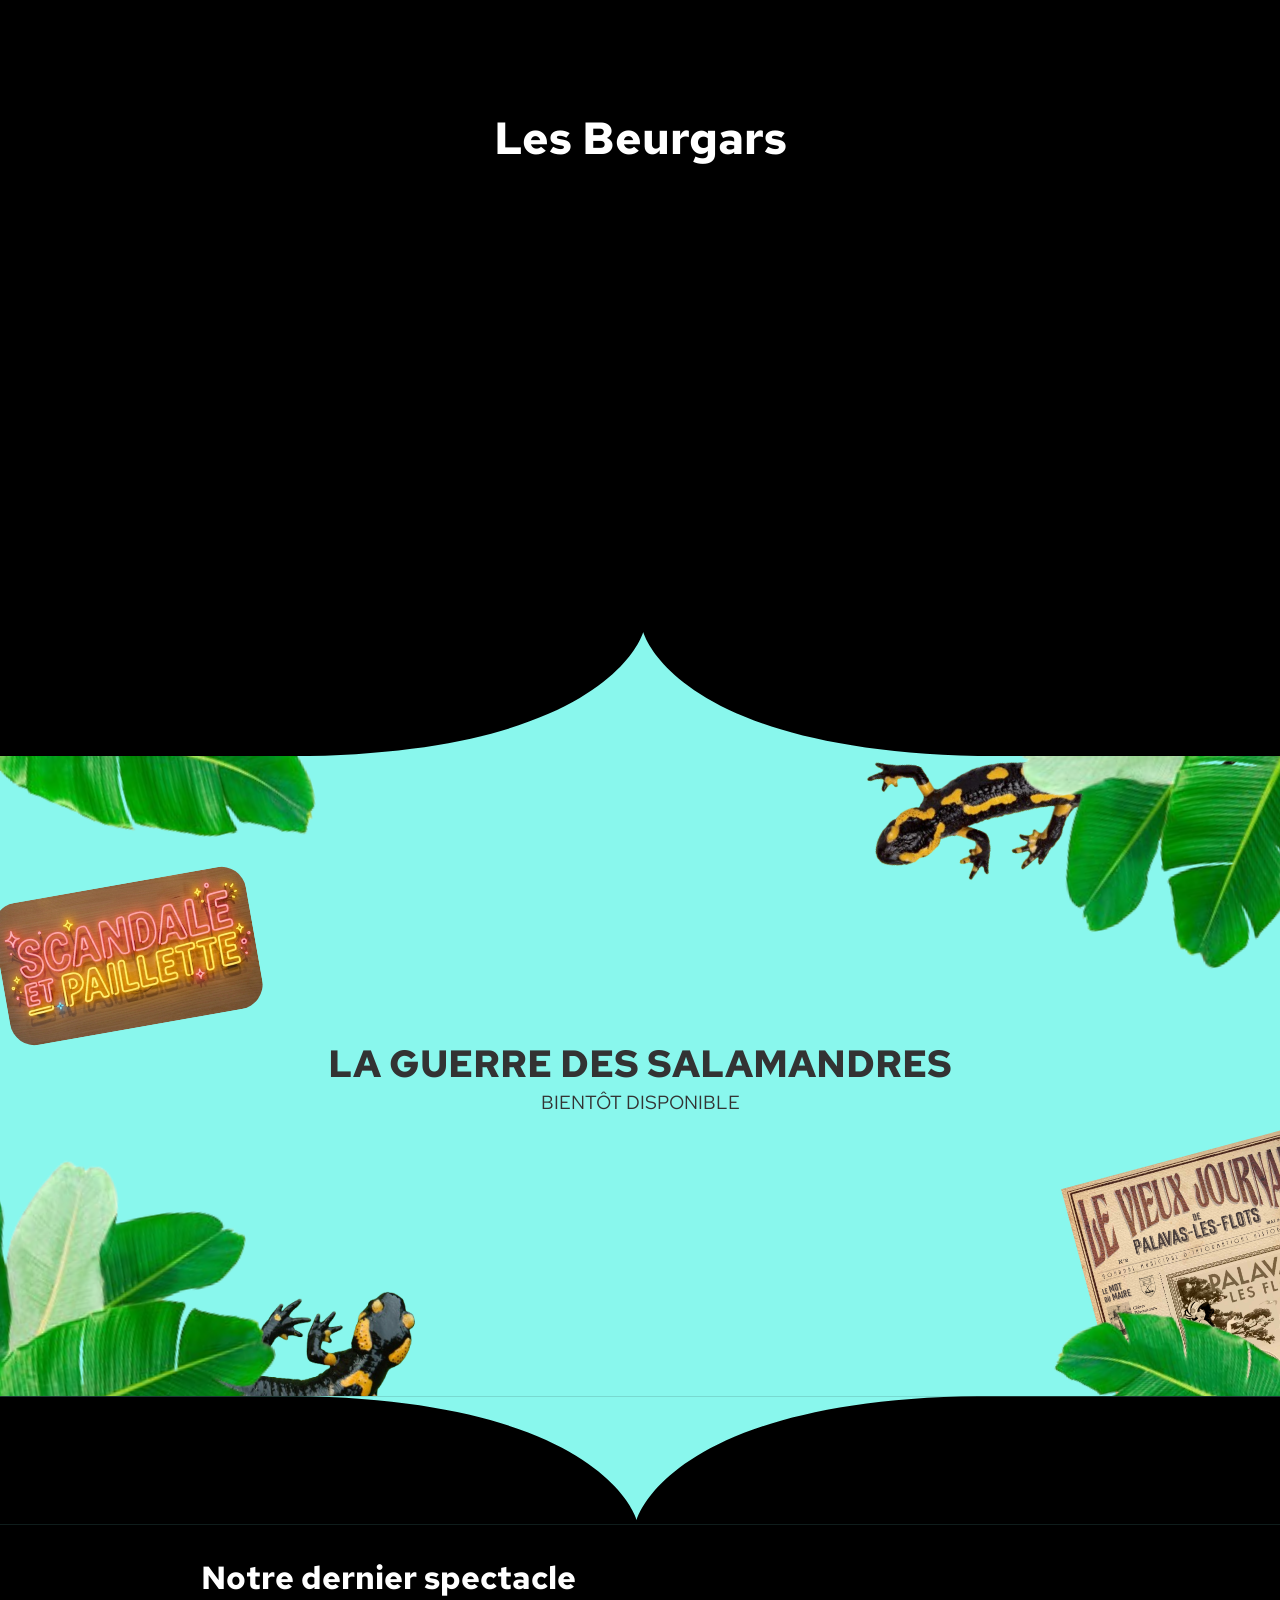
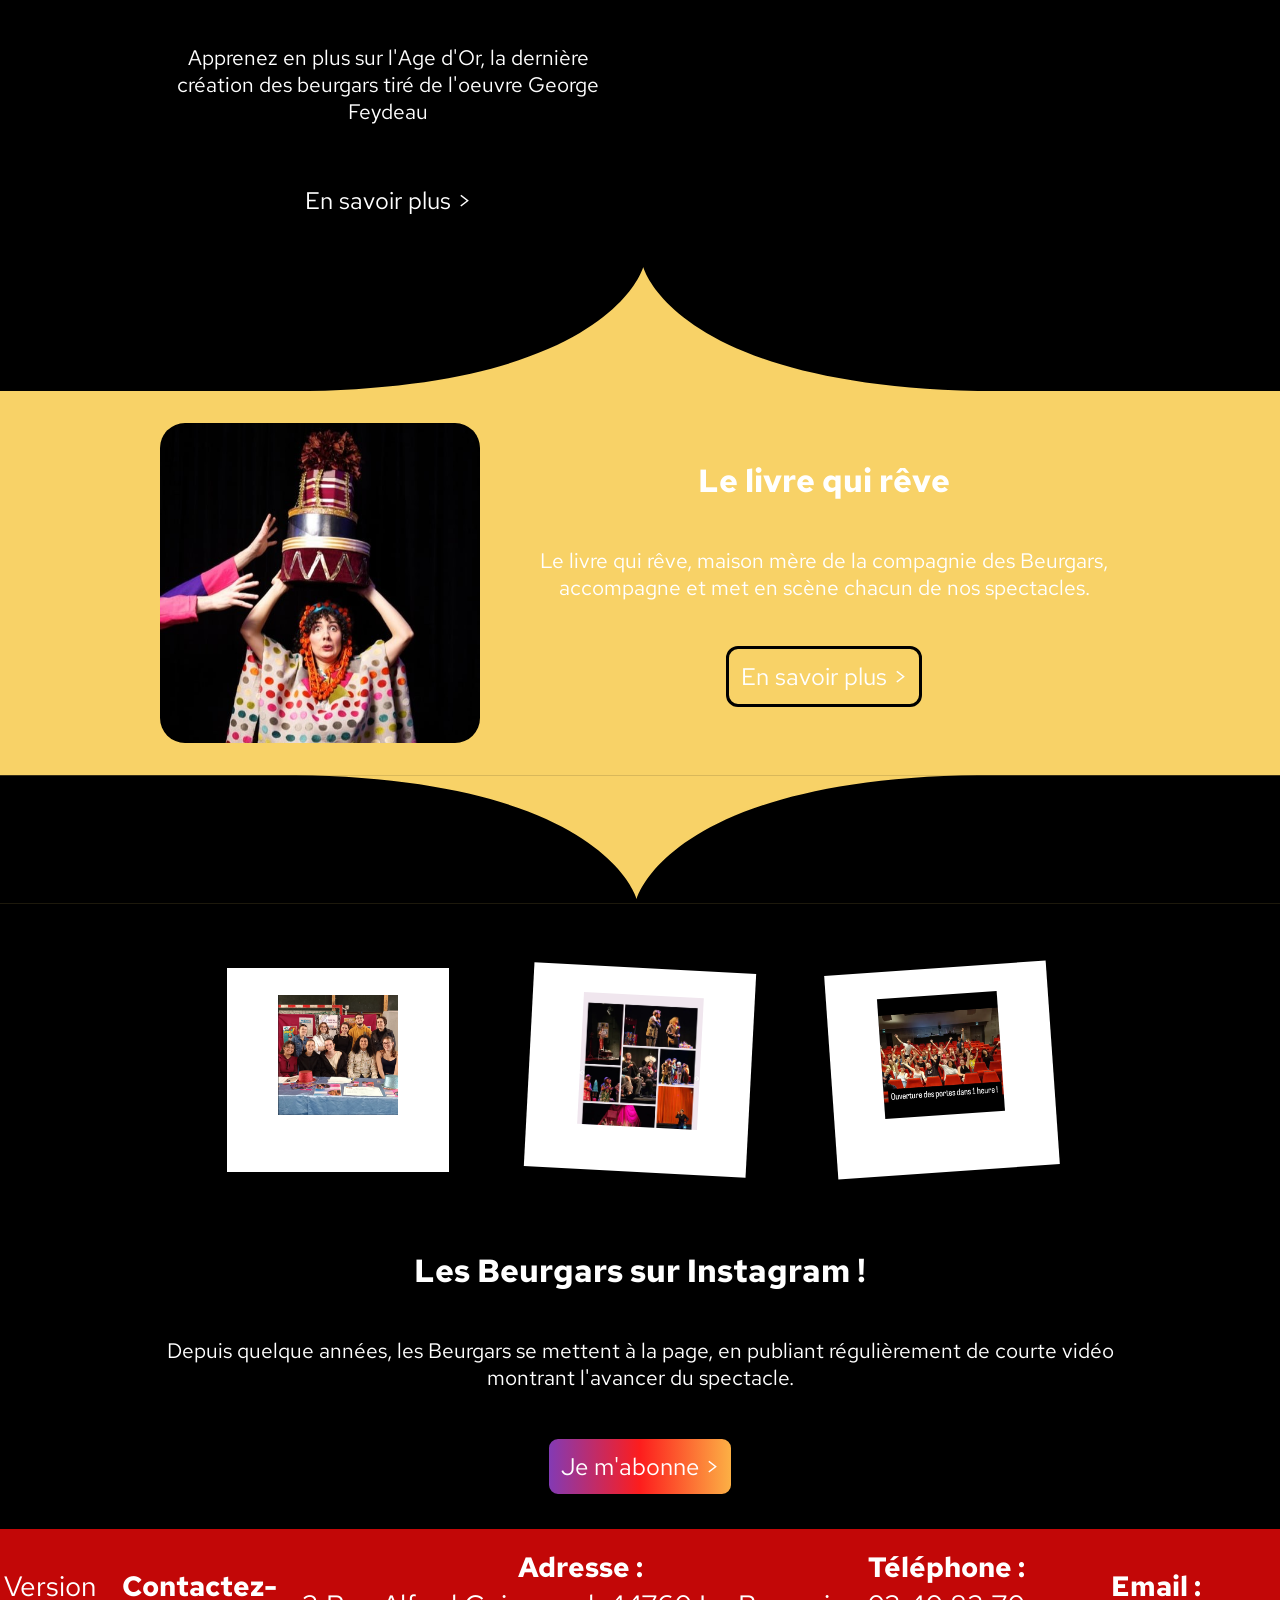
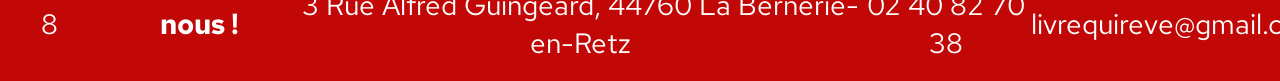
==== index.html @ eae2e78e "Test" ====
<!DOCTYPE HTML>
<html>
    <head>
        <meta charset="utf-8">
        <meta name="viewport" content="width=device-width, initial-scale=1.0">
        <link rel="icon" type="image/ico" href="LogoLesBeurgars.ico" />
        <title>Les Beurgars - Accueil</title>
        <link href="MainStyle.css" rel="stylesheet" type="text/css">
        <link href="IndexStyle.css" rel="stylesheet" type="text/css">
        <link rel="preconnect" href="https://fonts.googleapis.com">
        <link rel="preconnect" href="https://fonts.gstatic.com" crossorigin>
        <link href="https://fonts.googleapis.com/css2?family=Red+Hat+Text:ital,wght@0,300..700;1,300..700&display=swap" rel="stylesheet">
    </head>
    <body>
        <header class="main-header">
            <!-- Le logo devient le déclencheur du menu -->
            <button class="logo-trigger" id="menuToggle" aria-label="Ouvrir le menu">
                <img src="logo.png" alt="Logo Beurgars" class="site-logo">
            </button>

            <nav class="main-nav" id="mainNav">
                <ul>
                    <li><a href="#">Accueil</a></li>
                    <li><a href="#">La Troupe</a></li>
                    <li><a href="#">Nos Créations</a></li>
                    <li><a href="#">Atelier du Livre qui Rêve</a></li>
                </ul>
            </nav>
        </header>
        <section class="introduction">
            <h1>Les Beurgars</h1>
        </section>
        <video autoplay muted loop playsinline id="myVideo">
            <source src="Beurgars.mp4" type="video/mp4">
            Your browser does not support HTML5 video.
        </video>
        <div class="BookTop SalamanderBottom">
            <svg data-name="Layer 1" xmlns="http://www.w3.org/2000/svg" viewBox="0 0 1200 120" preserveAspectRatio="none">
                <path d="M1200,0H0V120H281.94C572.9,116.24,602.45,3.86,602.45,3.86h0S632,116.24,923,120h277Z" class="shape-fill"></path>
            </svg>
        </div>
        <section class="NouveauSpectacle">
            <img src="Salamandre/TopLeftLeaf.png" alt="Feuille" class="deco TopLeftLeaf"/>
            <img src="Salamandre/TopRightLeaf.png" alt="Feuille" class="deco TopRightLeaf"/>
            <img src="Salamandre/BottomLeftLeaf.png" alt="Feuille" class="deco BottomLeftLeaf"/>
            <img src="Salamandre/BottomRightLeaf.png" alt="Feuille" class="deco BottomRightLeaf"/>
                
            <img src="Salamandre/Salamandre1.png" alt="Salamandre" class="deco SalamandreTop"/>
            <img src="Salamandre/Salamandre2.png" alt="Salamandre" class="deco SalamandreBottom"/>
                
            <img src="Salamandre/Sign.png" alt="Sign" class="deco Sign"/>
            <img src="Salamandre/Journal.jpeg" alt="Journal" class="deco Journal"/>

            <div class="content-overlay">
                <h2>La guerre des salamandres</h2>
                <p>Bientôt disponible</p>
            </div>
        </section>
        <div class="BookBottom SalamanderBottom">
            <svg data-name="Layer 1" xmlns="http://www.w3.org/2000/svg" viewBox="0 0 1200 120" preserveAspectRatio="none">
                <path d="M1200,0H0V120H281.94C572.9,116.24,602.45,3.86,602.45,3.86h0S632,116.24,923,120h277Z" class="Salamander-Book"></path>
            </svg>
        </div>
        <section class="activite LastShow">
            <div>
                <div>
                    <h2>Notre dernier spectacle</h2>
                    <p>Apprenez en plus sur l'Age d'Or, la dernière création des beurgars tiré de l'oeuvre George Feydeau</p>
                    <a href="Spectale/AgeOr/age-or.html">En savoir plus ></a>
                </div>
                <video autoplay muted loop playsinline id="myLastVideo" height="50px">
                    <source src="Beurgars.mp4" type="video/mp4">
                    Your browser does not support HTML5 video.
                </video>
            </div>
        </section>
        <div class="BookTop LQR">
            <svg data-name="Layer 1" xmlns="http://www.w3.org/2000/svg" viewBox="0 0 1200 120" preserveAspectRatio="none">
                <path d="M1200,0H0V120H281.94C572.9,116.24,602.45,3.86,602.45,3.86h0S632,116.24,923,120h277Z" class="shape-fill"></path>
            </svg>
        </div>
        <section class="activite LQR">
            <div>
                <img src="AtelierDuLivreQuiRêve.jpg" alt="Atelier du livre qui rêve"/>
                <div>
                    <h2>Le livre qui rêve</h2>
                    <p>Le livre qui rêve, maison mère de la compagnie des Beurgars, accompagne et met en scène chacun de nos spectacles.</p>
                    <a href="https://atelierdulivrequireve.fr/">En savoir plus ></a>
                </div>
            </div>
        </section>
        <div class="BookBottom LQR">
            <svg data-name="Layer 1" xmlns="http://www.w3.org/2000/svg" viewBox="0 0 1200 120" preserveAspectRatio="none">
                <path d="M1200,0H0V120H281.94C572.9,116.24,602.45,3.86,602.45,3.86h0S632,116.24,923,120h277Z" class="shape-fill"></path>
            </svg>
        </div>
		<section class="activite PolaroidSection">
            <div>
                <div>
                    <ul class="polaroids">
                        <li>
                            <div class="polaroid">
                                <a href="https://www.instagram.com/lesbeurgars/">
                                    <img src="Instagram1.png" />
                                </a>
                            </div>
                        </li>
                        <li>
                            <div class="polaroid">
                                <a href="https://www.instagram.com/lesbeurgars/">
                                    <img src="Instagram2.png" />
                                </a>
                            </div>
                        </li>
                        <li>
                            <div class="polaroid">
                                <a href="https://www.instagram.com/lesbeurgars/">
                                    <img src="Instagram3.png" />
                                </a>
                            </div>
                        </li>
                    </ul>
                    <h2>Les Beurgars sur Instagram !</h2>
                    <p>Depuis quelque années, les Beurgars se mettent à la page, en publiant régulièrement de courte vidéo montrant l'avancer du spectacle.</p>
                    <a href="https://www.instagram.com/lesbeurgars/" class="Instagram">Je m'abonne ></a>
                </div>
            </div>
        </section>
        <footer>
            <p>Version 8</p>
            <p><b>Contactez-nous !</b></p>
            <p><b>Adresse :</b><br/>3 Rue Alfred Guingeard, 44760 La Bernerie-en-Retz</p>
            <p><b>Téléphone :</b><br/><a href="tel:0240827038">02 40 82 70 38</a></p>
            <p><b>Email :</b><br/><a href="mailto:livrequireve@gmail.com">livrequireve@gmail.com</a></p>
        </footer>
    </body>
    <script async src="https://www.instagram.com/embed.js"></script>
    <script type="text/javascript" src="IndexAnimation.js"></script>
    <script>
        const menuToggle = document.getElementById('menuToggle');
        const mainNav = document.getElementById('mainNav');

        menuToggle.addEventListener('click', () => {
            // Le clic fonctionne uniquement si on est sur mobile (largeur <= 768px)
            if (window.innerWidth <= 768) {
                mainNav.classList.toggle('active');
            }
        });
    </script>
</html>
---- MainStyle.css ----
* {
    margin: 0;
    padding : 0;
  }

body {
    font-family: 'Red Hat Text', sans-serif;
    background-color: black;
}

p,a {
    font-size : 1rem;
    color : white;
}

a {
    text-decoration : none;
}

a:hover {
    text-decoration: underline;
}

header, footer{
    background-color:rgb(194, 7, 7);
    padding-top:1.5%;
    padding-bottom:1.5%;
}

header{
    position: sticky;
    top:0;
    z-index : 10 ;
}

footer{
    display: flex;
    flex-direction: row;
    justify-content: space-around;
    align-items: center;
}

footer p, footer a{
    text-align : center;
    color : white;
    font-size : 1.75rem;
}

.main-header {
    display: flex;
    align-items: center;
    justify-content: space-between;
    padding: 1rem 2rem;
    background-color: #c90000;
}

.logo-trigger {
    background: none;
    border: none;
    padding: 0;
    cursor: default;
}

.site-logo {
    height: 50px;
    width: auto;
    display: block;
}

.main-nav ul {
    display: flex;
    gap: 2rem;
    list-style: none;
    margin: 0;
    padding: 0;
}

.main-nav a {
    color: white;
    text-decoration: none;
    font-weight: 500;
}

/* Version Téléphone (max-width: 768px) */
@media screen and (max-width: 768px) {
    .main-header {
        flex-direction: column;
        position: relative;
        padding: 1rem;
    }

    /* Le logo devient cliquable */
    .logo-trigger {
        cursor: pointer;
    }

    /* Le menu se masque par défaut sur mobile */
    .main-nav {
        display: none;
        width: 100%;
        margin-top: 1rem;
    }

    .main-nav ul {
        flex-direction: column;
        gap: 0;
        text-align: center;
    }

    .main-nav li {
        border-bottom: 1px solid rgba(255, 255, 255, 0.2);
    }

    .main-nav a {
        display: block;
        padding: 1rem 0;
    }

    /* Classe ajoutée en JS pour afficher le menu déroulant */
    .main-nav.active {
        display: block;
        animation: fadeIn 0.3s ease-in-out;
    }
}

/* Animation d'ouverture */
@keyframes fadeIn {
    from {
        opacity: 0;
        transform: translateY(-10px);
    }
    to {
        opacity: 1;
        transform: translateY(0);
    }
}

@media screen and (max-width: 768px) {
    footer {
        flex-direction: column;
        gap: 1.5rem;
    }
    footer p, footer a {
        font-size: 1rem;
    }
}
---- IndexStyle.css ----
*{
    overflow-x:auto;
}

header{
    padding-top:1%;
    padding-bottom:1%;
    position: fixed;
    top: 0;
    left: 0;
    width: 100%;
    transform: translateY(-100%);
    transition: transform 0.4s ease-in-out;
    z-index: 1000;
}

header.visible {
    transform: translateY(0);
}

.introduction{
    margin-bottom:2.5%;
}

.introduction h1 {
    text-align: center;
    color : white;
    font-size : 3.5vw ;
    margin-left:30%;
    margin-right:30%;
    margin-top : 12vh;
    margin-bottom : 12vh;
}

.activite {
    padding-top:2.5%;
    padding-bottom:2.5%;
    width : 100%;
    margin: auto;
}

.activite div{
    display : flex;
    flex-direction : row;
    align-items: space-between;
	gap : 5%;
    width : 75%;
    margin: auto;
}

.activite div img {
    height : auto;
    width : 35vw;
}

.activite div div{
    flex: 1;
    display : flex;
    flex-direction : column ;
    justify-content: space-around;
    gap:5vh;
}

#myLastVideo {
    flex: 1;
    width: 100%;
    max-width: 50%;
    height: auto;
    position: static; 
}

.activite div div h2 {
    color:white;
    font-size : 2rem;
    font-weight:bold;
    text-align: center;
}

.activite div div p {
    font-size : 1.3rem;
    text-align: center;
}

.activite div div a {
    font-size : 1.5rem;
    text-align: center;
    width:fit-content;
    padding: 0.5em;
    margin-left:auto;
    margin-right:auto;
    border-radius : 0.5em;
    border-style : solid;
    border-color : black;
    border-width: 0.125em ;
}

.info div p {
    font-size : 1.3vw;
    text-align: center;
}

#myVideo {
    display: block;
    margin: 0 auto;
    width: 50%;
}

.Instagram {
    border-color: white;
    color : white;
    background: #833ab4;
    background: linear-gradient(
        to right,
        #833ab4,#fd1d1d,#fcb045
    );
}

.LQR{
    background: #f8d267;
}

.LQR div img{
    width: 25vw ;
    height: auto;
    border-radius: 25px;
}

.BookTop {
    position: relative;
    top: 0;
    left: 0;
    width: 100%;
    overflow: hidden;
    line-height: 0;
}

.BookTop svg {
    position: relative;
    display: block;
    width: calc(100% + 1.3px);
    height: 1%;
}

.BookBottom {
    position: relative;
    bottom: 0;
    left: 0;
    width: 100%;
    overflow: hidden;
    line-height: 0;
    transform: rotate(180deg);
}

.BookBottom svg {
    position: relative;
    display: block;
    width: calc(100% + 1.3px);
    height: 1%;
}

.shape-fill {
    fill: black;
}

.NouveauSpectacle {
    width: 100%;
    display: flex;
    justify-content: center;
    padding: 50px 0;
    background-color: #f0f0f0; /* Couleur de fond pour tester */
    position: relative;
    height: 60vh;
    background: rgb(137, 247, 237); /* Comme sur votre photo */
    overflow: hidden;
}

.deco {
    position: absolute;
    z-index: 2;
    transition: 
            transform 0.5s ease-out, 
            left 0.5s ease-out, 
            top 0.5s ease-out, 
            bottom 0.5s ease-out, 
            right 0.5s ease-out;
}

.TopLeftLeaf {
    top: -10%; 
    left: 0%; 
    width: 25%; 
    transform: rotate(-15deg);
    z-index:5; 
}

.TopRightLeaf{ 
    top: -5%; 
    right: -5%; 
    width: 25%; 
    transform: rotate(-10deg); 
    z-index:5; 
}

.BottomLeftLeaf { 
    bottom: -5%; 
    left: -5%; 
    width: 25%; 
    transform: rotate(-10deg); 
    z-index:5;
}

.BottomRightLeaf{ 
    bottom: -5%; 
    right: -2%; 
    width: 20%;
    transform: rotate(-15deg); 
    z-index:5; 
}

.Sign {
    border-radius: 25px;
    top: 20%;
    left: 0%;
    width: 20%;
    transform: rotate(-10deg);
}

.SalamandreTop {
    top: -17%;
    right: 0%;
    width: 40%;
    transform: rotate(20deg);
    z-index:3; 
}

.SalamandreBottom{
    bottom: -15%;
    left: 5%;
    width: 35%;
    transform: rotate(-0deg);
    z-index:3; 
}

.Journal {
    bottom: -15%;
    right: -5%;
    width: 19%;
    transform: rotate(-15deg);
    z-index: 1;
}

.content-overlay {
    position: absolute;
    top: 50%;
    left: 50%;
    transform: translate(-50%, -50%);
    text-align: center;
    z-index: 10;
    width: 50%;
}

.content-overlay h2 {
    font-size: 3vw;
    color: #333;
    text-transform: uppercase;
}

.content-overlay p {
    font-size: 1.5vw;
    color: #333;
    text-transform: uppercase;
}

.SalamanderBottom, .SalamanderTop{
    background-color:rgb(137, 247, 237) ;
}

.polaroids {
    display: flex;
    justify-content: center;
    flex-wrap: wrap;
    gap: 5rem;
    padding: 2rem;
    list-style: none;
}

.polaroid p{
    color : black;
}

.polaroids li:nth-child(even) {transform: rotate(3deg); }
.polaroids li:nth-child(3n) { transform: rotate(-4deg); }
.polaroids li:nth-child(5n) { transform: rotate(2deg); }

.polaroids li:hover {
    transform: scale(1.15) rotate(0deg) !important;
    z-index: 10;
}

.polaroids li {
    background: #fff;
    width: 15vw; 
    height: auto;
    padding: 15px 15px 45px 15px;
    transition: all 0.3s ease;
    list-style: none;
}

.polaroid a {
    display: block;
    width: 100%;
    aspect-ratio: 1 / 1;
    overflow: hidden;
    border: none !important;
}

.polaroid a img {
    width: 100%;
    height:auto;
    object-fit: cover;
    display: block;
    border: none !important;
}

@media screen and (max-width: 768px) {
    .polaroids li {
        width: 85vw; 
        padding: 10px 10px 30px 10px;
    }

    .LastShow > div {
        flex-direction: column-reverse;
    }

    .LQR > div {
        flex-direction: column;
    }

    .PolaroidSection{
        margin-bottom : 5%;
    }
}
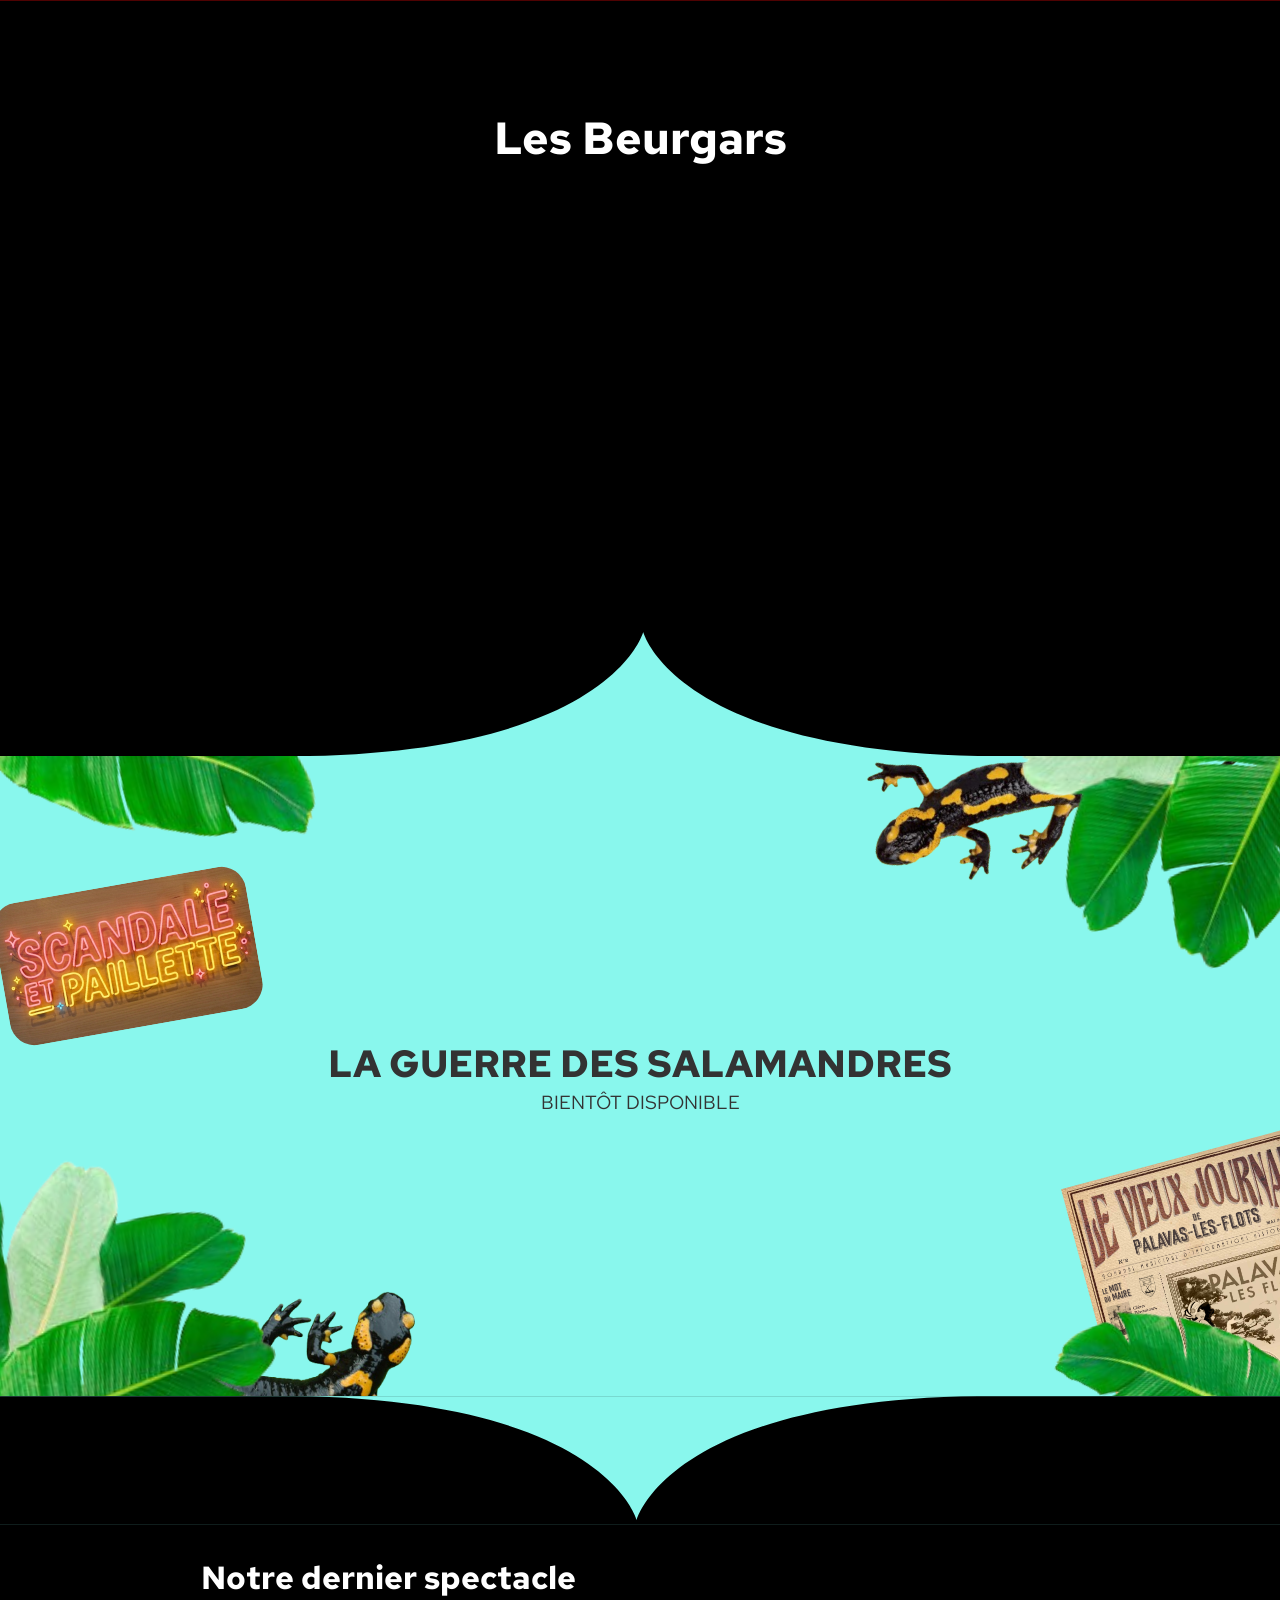
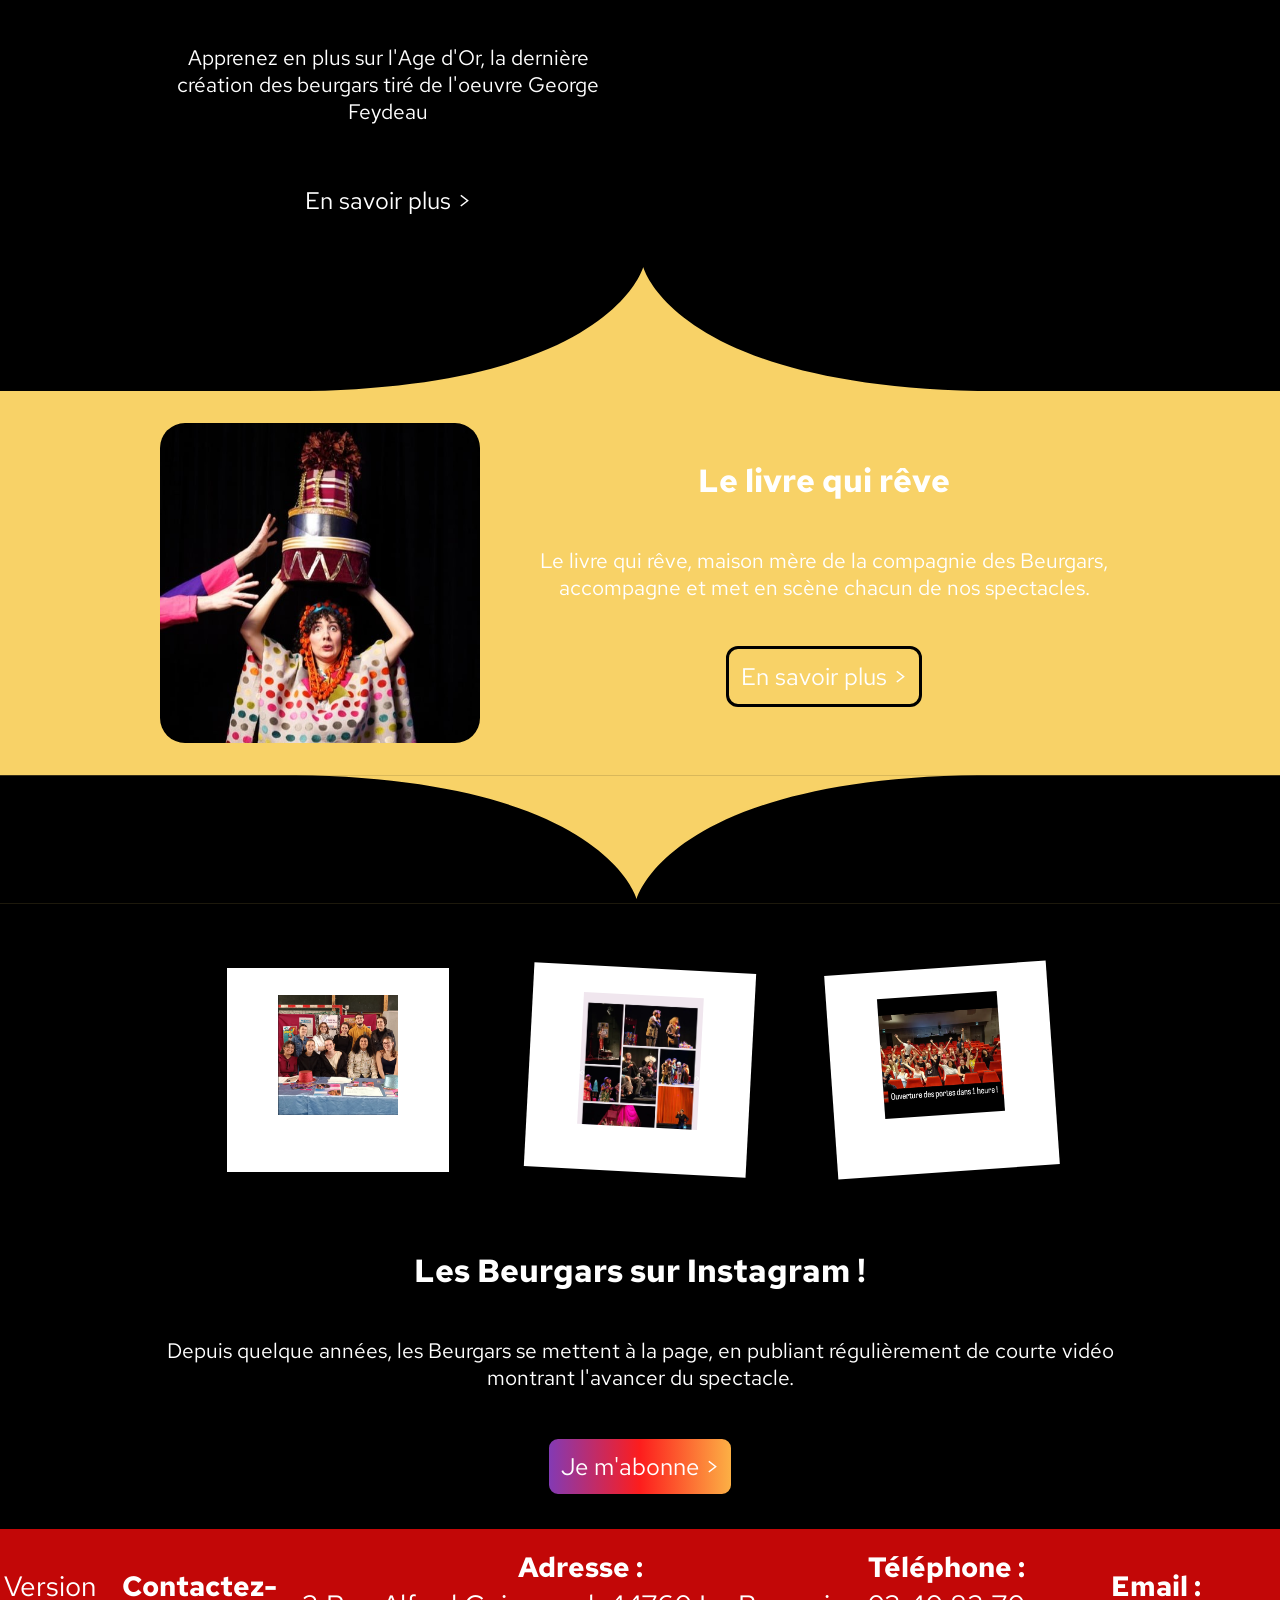
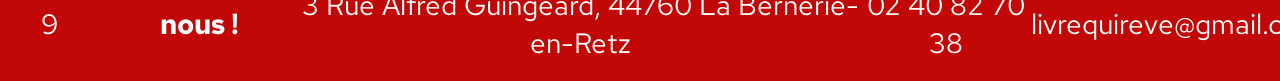
==== commit d234b4c9: "MenuNavResponsive" ====
--- a/index.html
+++ b/index.html
@@ -12,21 +12,18 @@
         <link href="https://fonts.googleapis.com/css2?family=Red+Hat+Text:ital,wght@0,300..700;1,300..700&display=swap" rel="stylesheet">
     </head>
     <body>
-        <header class="main-header">
-            <!-- Le logo devient le déclencheur du menu -->
-            <button class="logo-trigger" id="menuToggle" aria-label="Ouvrir le menu">
-                <img src="logo.png" alt="Logo Beurgars" class="site-logo">
-            </button>
-
-            <nav class="main-nav" id="mainNav">
+        <header>
+            <button class="MenuToggle"></button>
+            <nav class="NavLink">
                 <ul>
-                    <li><a href="#">Accueil</a></li>
-                    <li><a href="#">La Troupe</a></li>
-                    <li><a href="#">Nos Créations</a></li>
-                    <li><a href="#">Atelier du Livre qui Rêve</a></li>
+                    <li><a href="index.html">Accueil</a></li>
+                    <li><a href="Troupe/troupe.html">La Troupe</a></li>
+                    <li><a href="Spectale/creation.html">Nos Créations</a></li>
+                    <li><a href="https://atelierdulivrequireve.fr/">Atelier du Livre qui Rêve</a></li>
                 </ul>
             </nav>
         </header>
+
         <section class="introduction">
             <h1>Les Beurgars</h1>
         </section>
@@ -127,24 +124,13 @@
             </div>
         </section>
         <footer>
-            <p>Version 8</p>
+            <p>Version 9</p>
             <p><b>Contactez-nous !</b></p>
-            <p><b>Adresse :</b><br/>3 Rue Alfred Guingeard, 44760 La Bernerie-en-Retz</p>
+            <p><b>Adresse :</b><br/><a href="https://maps.app.goo.gl/Zcdod4VcVNysitBX6" >3 Rue Alfred Guingeard, 44760 La Bernerie-en-Retz</a></p>
             <p><b>Téléphone :</b><br/><a href="tel:0240827038">02 40 82 70 38</a></p>
             <p><b>Email :</b><br/><a href="mailto:livrequireve@gmail.com">livrequireve@gmail.com</a></p>
         </footer>
     </body>
-    <script async src="https://www.instagram.com/embed.js"></script>
     <script type="text/javascript" src="IndexAnimation.js"></script>
-    <script>
-        const menuToggle = document.getElementById('menuToggle');
-        const mainNav = document.getElementById('mainNav');
-
-        menuToggle.addEventListener('click', () => {
-            // Le clic fonctionne uniquement si on est sur mobile (largeur <= 768px)
-            if (window.innerWidth <= 768) {
-                mainNav.classList.toggle('active');
-            }
-        });
-    </script>
+    <script type="text/javascript" src="PhoneNav.js"></script>
 </html>
--- a/MainStyle.css
+++ b/MainStyle.css
@@ -46,85 +46,96 @@
     font-size : 1.75rem;
 }
 
-.main-header {
+header{
     display: flex;
+    flex-direction: row;
+    justify-content: space-between;
     align-items: center;
-    justify-content: space-between;
-    padding: 1rem 2rem;
-    background-color: #c90000;
 }
 
-.logo-trigger {
-    background: none;
-    border: none;
-    padding: 0;
-    cursor: default;
+.NavLink{
+    margin-right: 2.5%;
 }
 
-.site-logo {
-    height: 50px;
-    width: auto;
-    display: block;
-}
-
-.main-nav ul {
+.NavLink ul{
     display: flex;
-    gap: 2rem;
+    flex-direction: row;
+    justify-content: space-evenly;
+    gap: 2.5rem;
     list-style: none;
     margin: 0;
     padding: 0;
+    gap: 3.5rem;
 }
 
-.main-nav a {
-    color: white;
-    text-decoration: none;
-    font-weight: 500;
+.NavLink ul li a{
+    color : white;
+    font-size : 1.85rem ;
+    white-space: nowrap;
 }
 
-/* Version Téléphone (max-width: 768px) */
+.MenuToggle{
+    margin-left: 2.5%;
+    background-color: transparent;
+    border: none;
+    padding: 0;
+    width: 120px;
+    aspect-ratio: 1/1;
+    background-image: url('LogoLesBeurgars.png');
+    background-size: contain;
+    background-repeat: no-repeat;
+    background-position: center;
+    flex-shrink: 0;
+}
+
 @media screen and (max-width: 768px) {
-    .main-header {
+    header {
         flex-direction: column;
-        position: relative;
+        align-items: center;
         padding: 1rem;
     }
 
-    /* Le logo devient cliquable */
-    .logo-trigger {
-        cursor: pointer;
+    .MenuToggle {
+        margin-left: 0;
+        width: 80px;
     }
 
-    /* Le menu se masque par défaut sur mobile */
-    .main-nav {
+    .NavLink {
         display: none;
         width: 100%;
+        margin-right: 0;
         margin-top: 1rem;
     }
 
-    .main-nav ul {
+    .NavLink ul {
         flex-direction: column;
+        align-items: center;
         gap: 0;
-        text-align: center;
+        width: 100%;
     }
 
-    .main-nav li {
-        border-bottom: 1px solid rgba(255, 255, 255, 0.2);
+    .NavLink ul li a {
+        display: block;
+        padding: 1rem 0;
+        font-size: 1.2rem;
+        white-space: normal;
     }
 
-    .main-nav a {
+    .NavLink.active {
         display: block;
-        padding: 1rem 0;
+        animation: slideDown 0.3s ease-out;
     }
 
-    /* Classe ajoutée en JS pour afficher le menu déroulant */
-    .main-nav.active {
-        display: block;
-        animation: fadeIn 0.3s ease-in-out;
+    footer {
+        flex-direction: column;
+        gap: 1.5rem;
+    }
+    footer p, footer a {
+        font-size: 1rem;
     }
 }
 
-/* Animation d'ouverture */
-@keyframes fadeIn {
+@keyframes slideDown {
     from {
         opacity: 0;
         transform: translateY(-10px);
@@ -134,13 +145,3 @@
         transform: translateY(0);
     }
 }
-
-@media screen and (max-width: 768px) {
-    footer {
-        flex-direction: column;
-        gap: 1.5rem;
-    }
-    footer p, footer a {
-        font-size: 1rem;
-    }
-}
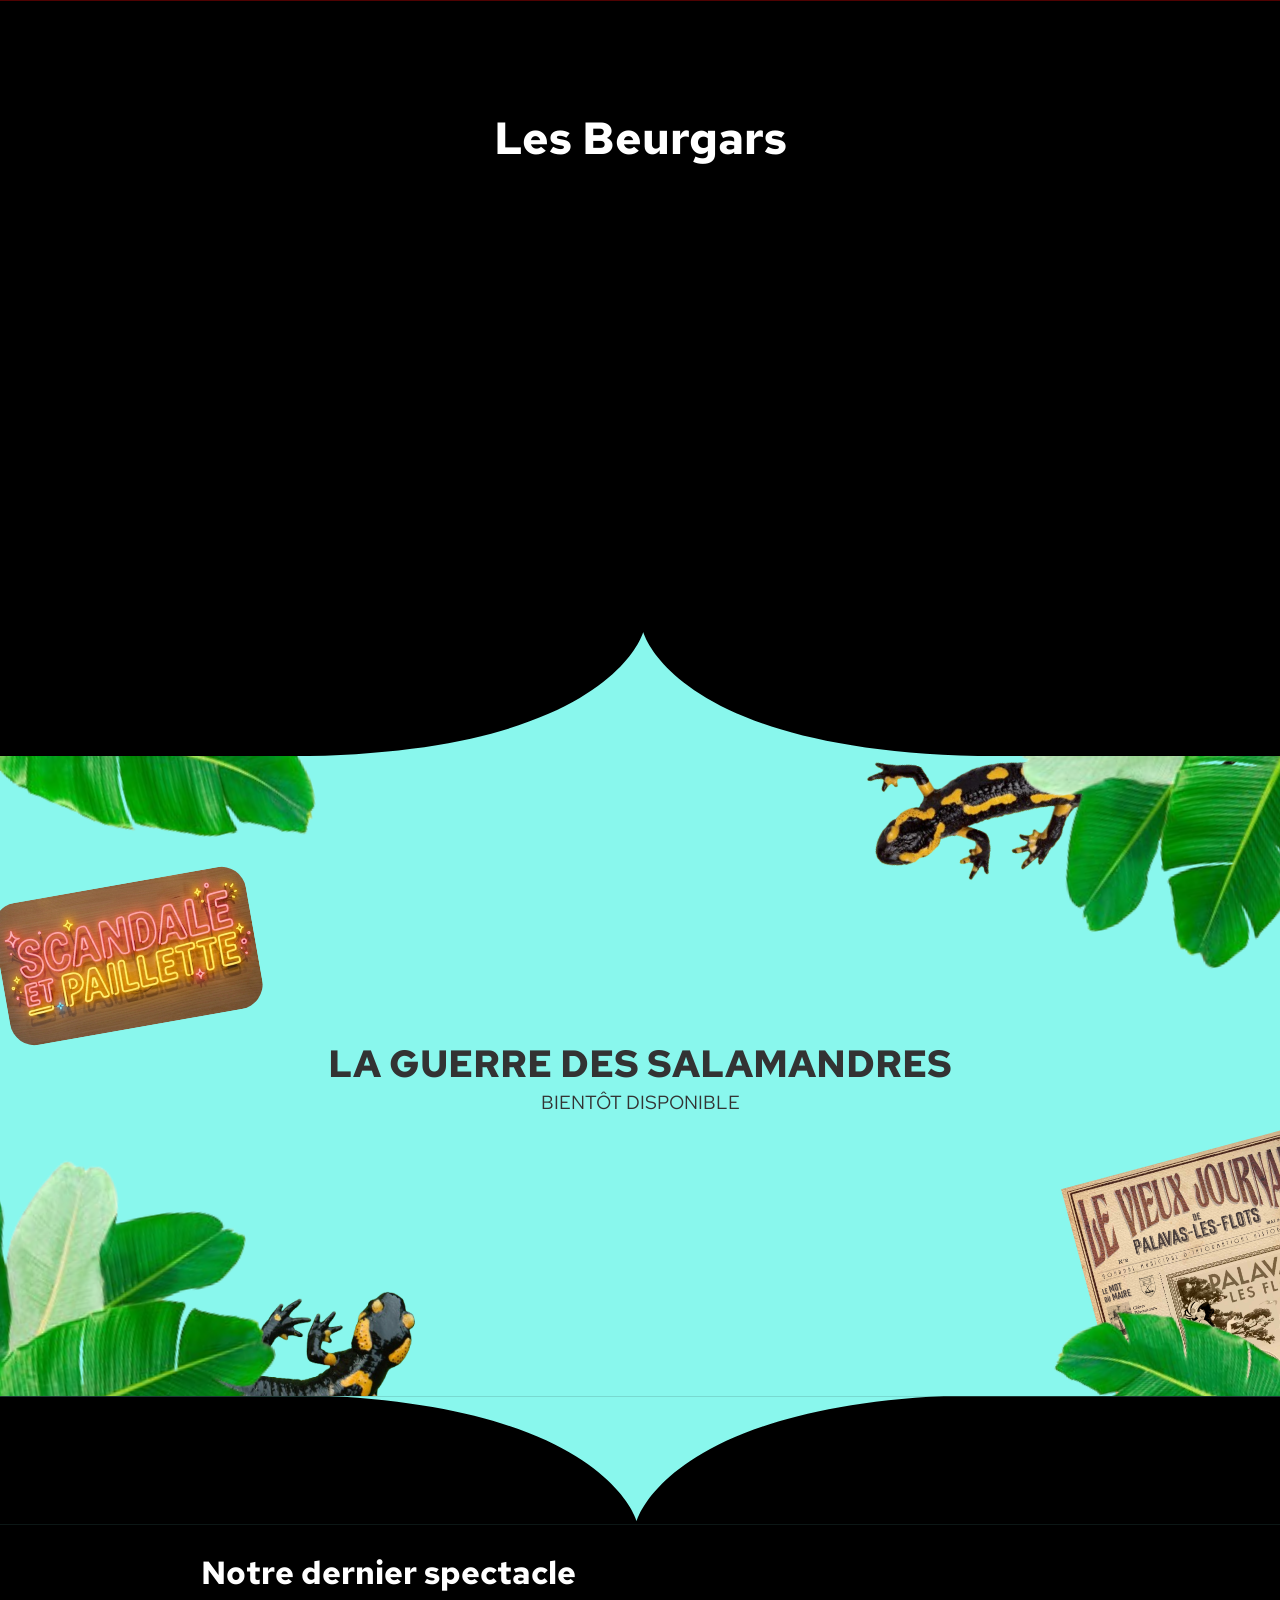
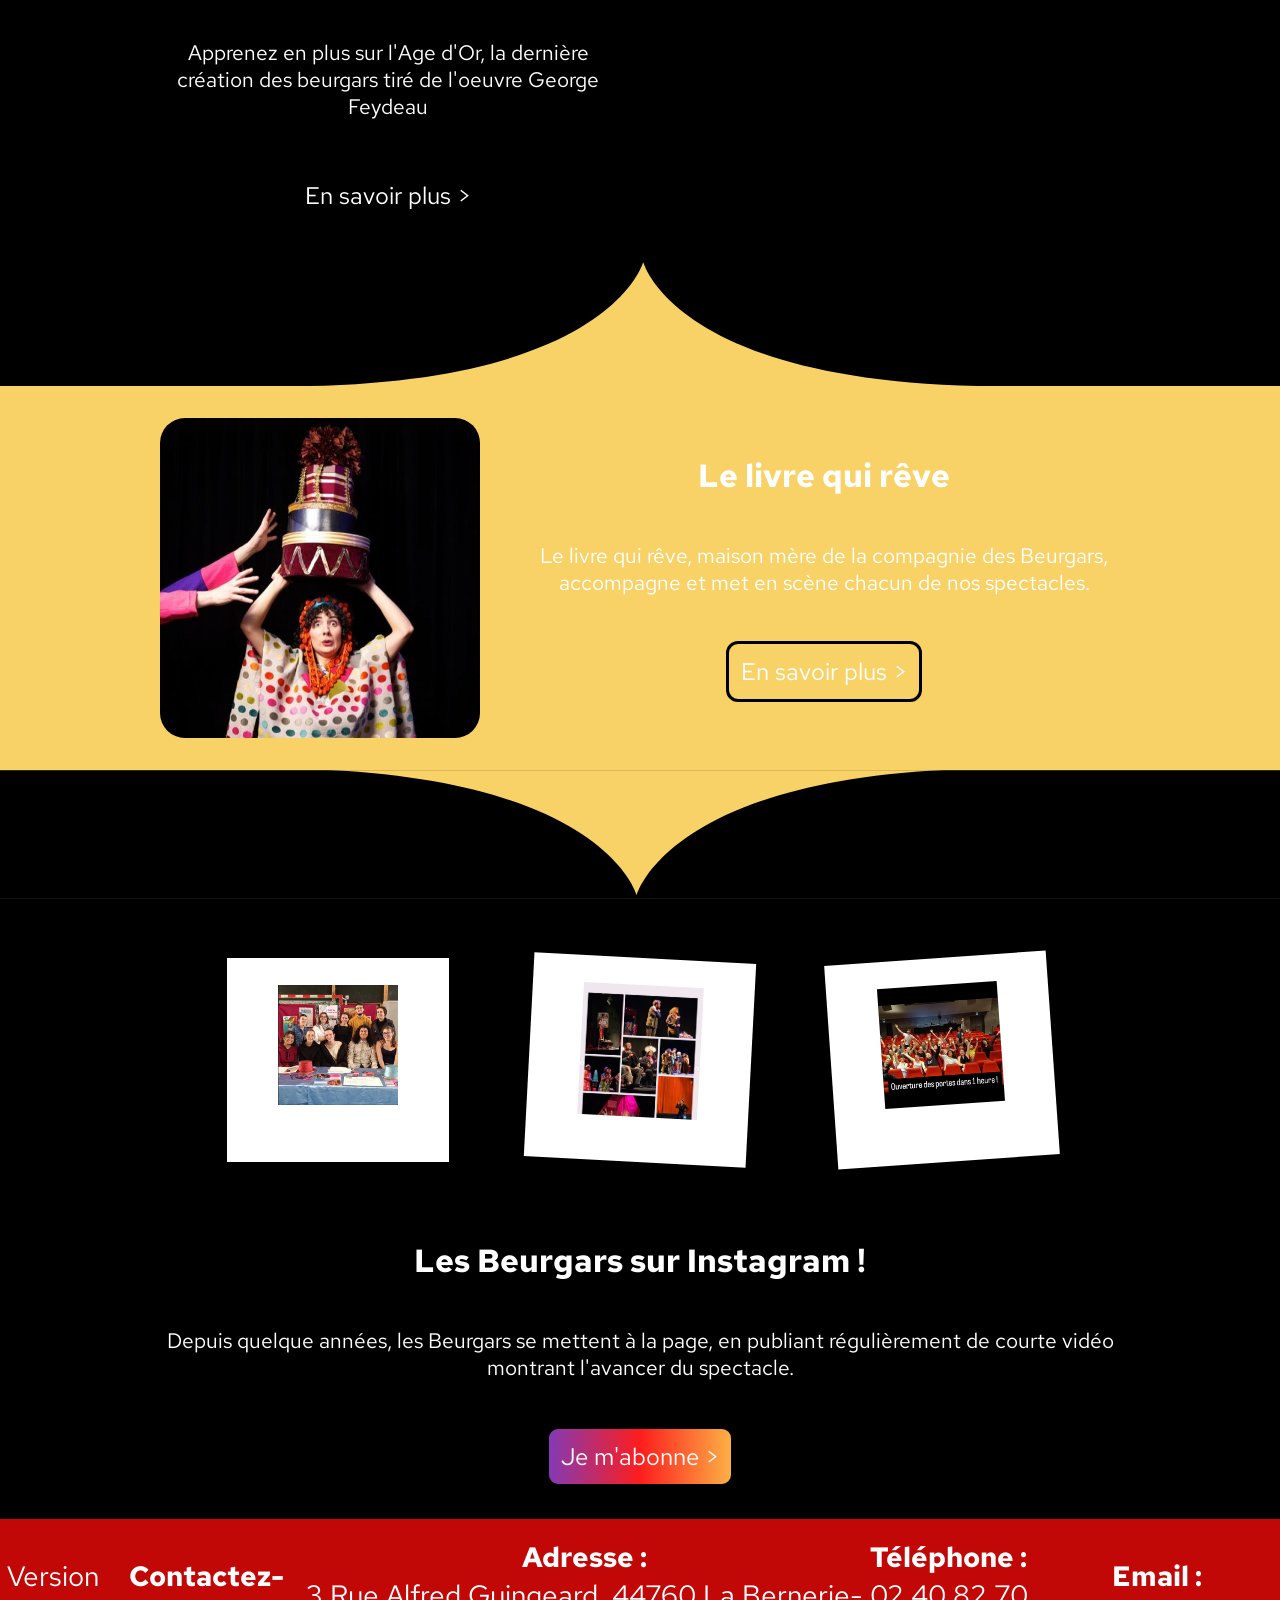
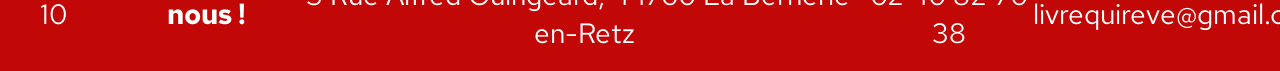
==== commit 7b2c3c86: "Fixed video" ====
--- a/index.html
+++ b/index.html
@@ -23,7 +23,6 @@
                 </ul>
             </nav>
         </header>
-
         <section class="introduction">
             <h1>Les Beurgars</h1>
         </section>
@@ -124,7 +123,7 @@
             </div>
         </section>
         <footer>
-            <p>Version 9</p>
+            <p>Version 10</p>
             <p><b>Contactez-nous !</b></p>
             <p><b>Adresse :</b><br/><a href="https://maps.app.goo.gl/Zcdod4VcVNysitBX6" >3 Rue Alfred Guingeard, 44760 La Bernerie-en-Retz</a></p>
             <p><b>Téléphone :</b><br/><a href="tel:0240827038">02 40 82 70 38</a></p>
--- a/MainStyle.css
+++ b/MainStyle.css
@@ -92,12 +92,12 @@
     header {
         flex-direction: column;
         align-items: center;
-        padding: 1rem;
+        padding: 2rem;
     }
 
     .MenuToggle {
         margin-left: 0;
-        width: 80px;
+        width: 70px;
     }
 
     .NavLink {
--- a/IndexStyle.css
+++ b/IndexStyle.css
@@ -147,8 +147,9 @@
     left: 0;
     width: 100%;
     overflow: hidden;
+    transform: rotate(180deg);
     line-height: 0;
-    transform: rotate(180deg);
+    margin-bottom: -5px;
 }
 
 .BookBottom svg {
@@ -156,6 +157,7 @@
     display: block;
     width: calc(100% + 1.3px);
     height: 1%;
+    transform: scale(1.02);
 }
 
 .shape-fill {
@@ -339,4 +341,12 @@
     .PolaroidSection{
         margin-bottom : 5%;
     }
+
+    .LQR div img, .LastShow div video{
+        width: 75vw ;
+        height: auto;
+        border-radius: 25px;
+        margin:auto;
+    }
+
 }
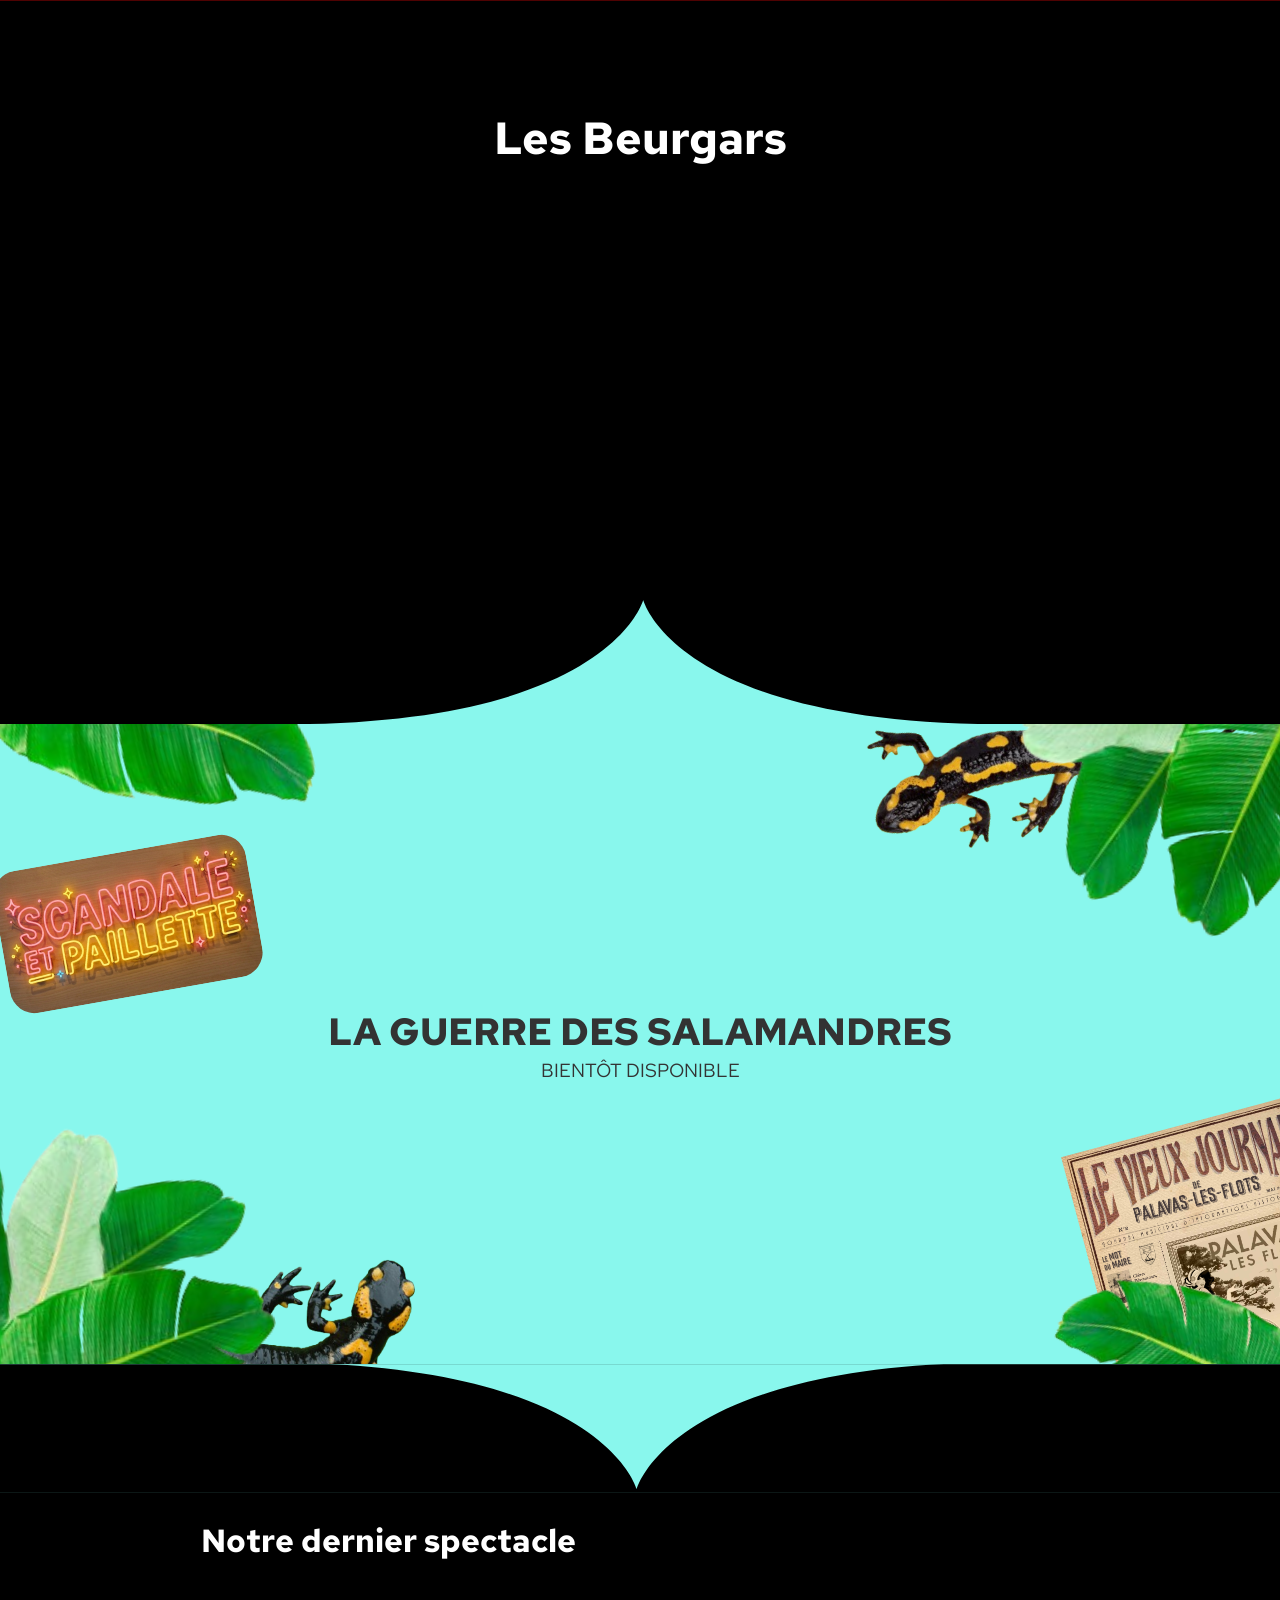
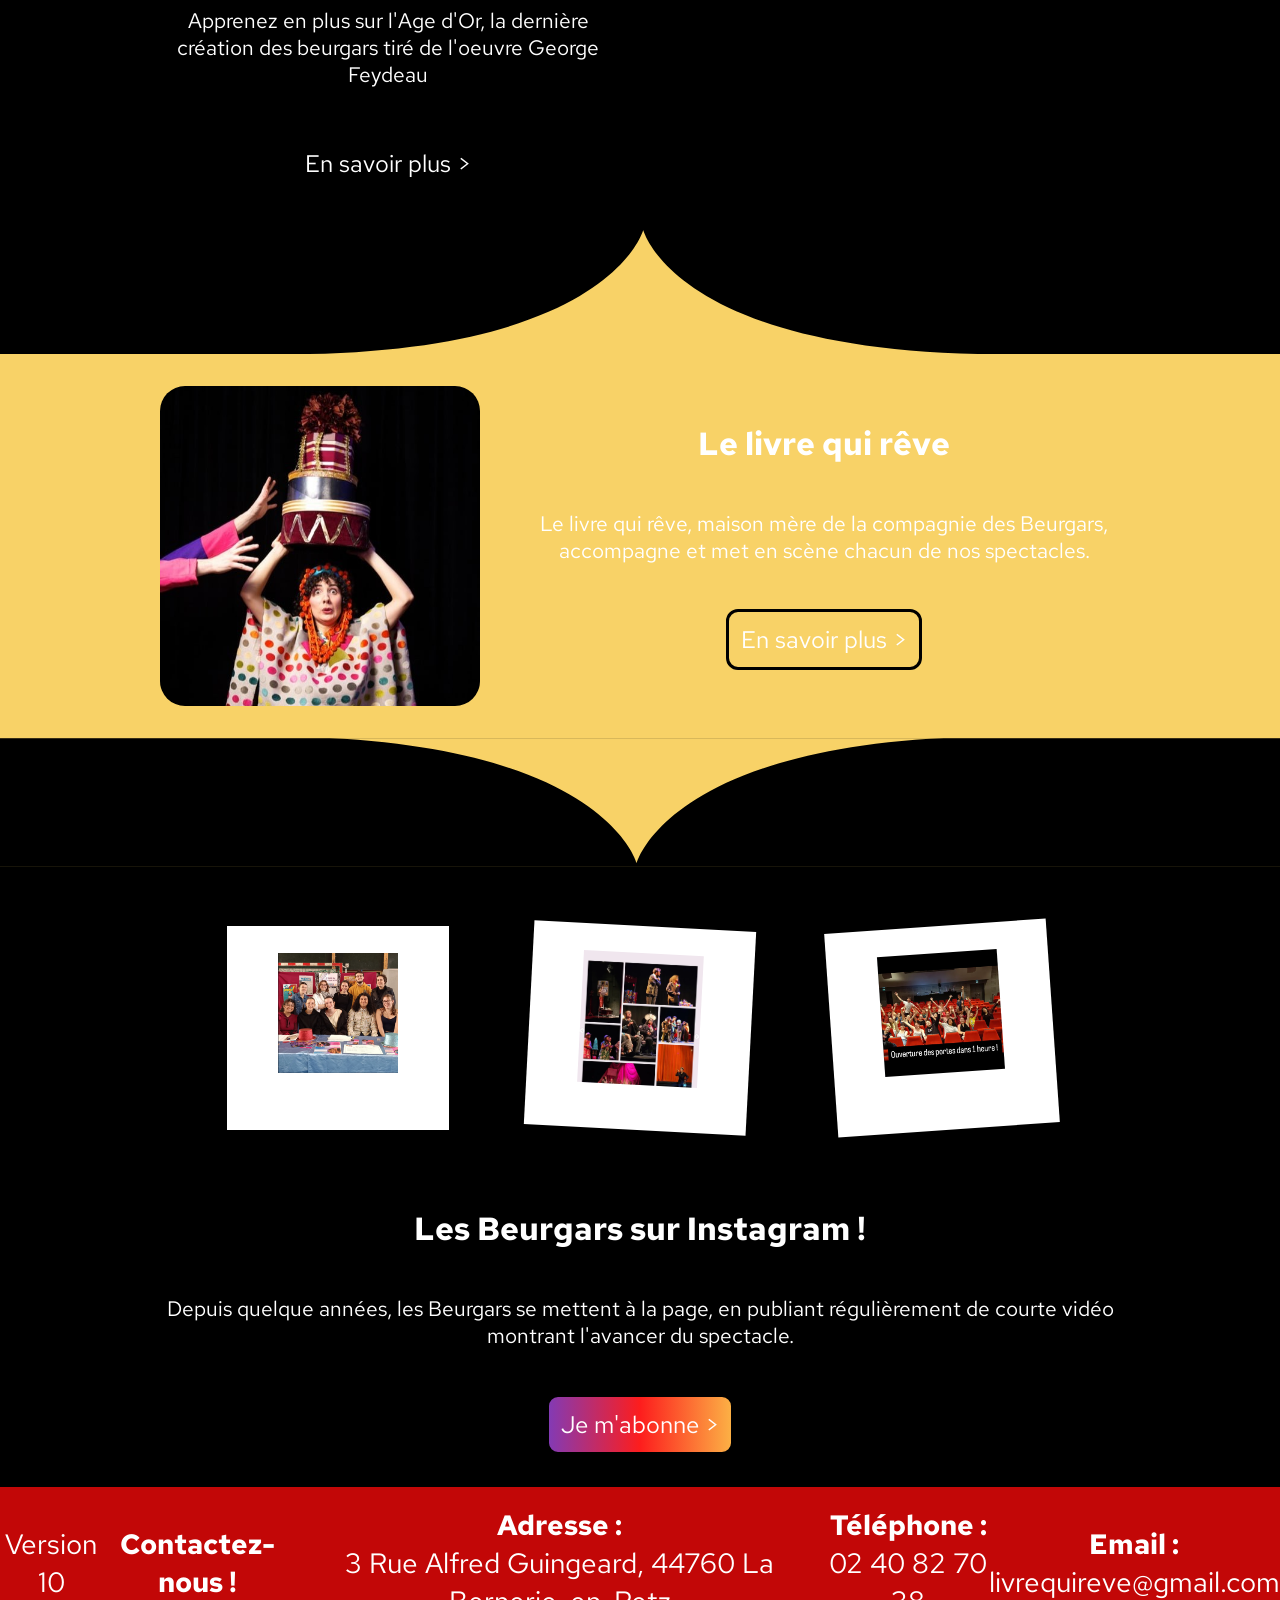
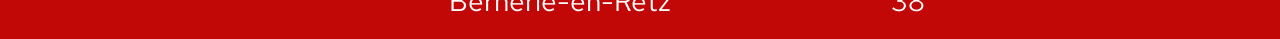
==== commit 3defa8b4: "FixNav" ====
--- a/index.html
+++ b/index.html
@@ -13,7 +13,11 @@
     </head>
     <body>
         <header>
-            <button class="MenuToggle"></button>
+            <div class="menu-hint-container">
+                <span class="mobile-hint">Menu</span>
+                <span class="hint-arrow">➔</span>
+                <button class="MenuToggle"></button>
+            </div>
             <nav class="NavLink">
                 <ul>
                     <li><a href="index.html">Accueil</a></li>
@@ -64,7 +68,7 @@
                     <p>Apprenez en plus sur l'Age d'Or, la dernière création des beurgars tiré de l'oeuvre George Feydeau</p>
                     <a href="Spectale/AgeOr/age-or.html">En savoir plus ></a>
                 </div>
-                <video autoplay muted loop playsinline id="myLastVideo" height="50px">
+                <video autoplay muted loop playsinline id="myLastVideo">
                     <source src="Beurgars.mp4" type="video/mp4">
                     Your browser does not support HTML5 video.
                 </video>
--- a/MainStyle.css
+++ b/MainStyle.css
@@ -88,11 +88,41 @@
     flex-shrink: 0;
 }
 
+.menu-hint-container {
+    display: contents; 
+}
+
+.mobile-hint, .hint-arrow {
+    display: none;
+}
+
 @media screen and (max-width: 768px) {
+    .menu-hint-container {
+        display: flex;
+        align-items: center;
+        gap: 6px;
+    }
+
+    .mobile-hint {
+        display: inline-block;
+        font-size: 0.85rem;
+        color: white;
+        font-weight: bold;
+        text-transform: uppercase;
+        letter-spacing: 1px;
+    }
+
+    .hint-arrow {
+        display: inline-block;
+        font-size: 1rem;
+        color: white;
+        animation: pointLeft 1s infinite alternate;
+    }
+
     header {
         flex-direction: column;
         align-items: center;
-        padding: 2rem;
+        padding: 0.5rem;
     }
 
     .MenuToggle {
@@ -130,6 +160,7 @@
         flex-direction: column;
         gap: 1.5rem;
     }
+    
     footer p, footer a {
         font-size: 1rem;
     }
@@ -145,3 +176,12 @@
         transform: translateY(0);
     }
 }
+
+@keyframes pointLeft {
+    0% {
+        transform: translateX(0);
+    }
+    100% {
+        transform: translateX(-4px);
+    }
+}
--- a/IndexStyle.css
+++ b/IndexStyle.css
@@ -1,5 +1,8 @@
-*{
-    overflow-x:auto;
+html, body {
+    overflow-x: hidden;
+    width: 100%;
+    margin: 0;
+    padding: 0;
 }
 
 header{
@@ -169,10 +172,10 @@
     display: flex;
     justify-content: center;
     padding: 50px 0;
-    background-color: #f0f0f0; /* Couleur de fond pour tester */
+    background-color: #f0f0f0;
     position: relative;
     height: 60vh;
-    background: rgb(137, 247, 237); /* Comme sur votre photo */
+    background: rgb(137, 247, 237);
     overflow: hidden;
 }
 
@@ -325,16 +328,7 @@
 }
 
 @media screen and (max-width: 768px) {
-    .polaroids li {
-        width: 85vw; 
-        padding: 10px 10px 30px 10px;
-    }
-
-    .LastShow > div {
-        flex-direction: column-reverse;
-    }
-
-    .LQR > div {
+    .LastShow > div, .LQR > div {
         flex-direction: column;
     }
 
@@ -342,11 +336,89 @@
         margin-bottom : 5%;
     }
 
-    .LQR div img, .LastShow div video{
-        width: 75vw ;
+    .polaroids {
+        gap: 2rem !important;
+        padding: 1rem !important;
+    }
+
+    .polaroids li {
+        width: 80vw !important;
+        padding: 10px 10px 30px 10px !important;
+    }
+
+    #myLastVideo {
+        max-width: 100% !important;
+        width: 100% !important;
+    }
+
+    #myVideo {
+        width: 90% !important;
+    }
+
+    .introduction h1 {
+        width: 90% !important;
+        font-size: 2rem !important;
+        margin: 5vh auto !important;
+    }
+
+
+    .activite div {
+        flex-direction: column !important;
+        width: 90% !important;
+        gap: 2rem !important;
+    }
+
+    .LQR div img, 
+    .LastShow div video {
+        display: block;
+        width: 85vw !important;
         height: auto;
         border-radius: 25px;
-        margin:auto;
-    }
-
+        margin: 0 auto;
+    }
+
+    .NouveauSpectacle {
+        height: auto !important;
+        min-height: 30vh;
+        padding: 3rem 1rem !important;
+        width: 100vw;
+        overflow-x: hidden;
+    }
+
+    .deco {
+        display: none !important;
+        width: 30%;
+    }
+
+    .TopRightLeaf{
+        display: block !important;
+        top: 0%; 
+        right: 0%; 
+    }
+
+    .BottomLeftLeaf{
+        display: block !important;
+        bottom:0%; 
+        left:0%; 
+    }
+
+    .SalamandreBottom{
+        display: block !important;
+        width: 80% !important;
+        bottom:10%; 
+        left:0%; 
+    }
+
+    .content-overlay {
+        width: 90% !important;
+        margin: 0 auto;
+    }
+
+    .content-overlay h2 {
+        font-size: 1.8rem !important;
+    }
+
+    .content-overlay p {
+        font-size: 1rem !important;
+    }
 }
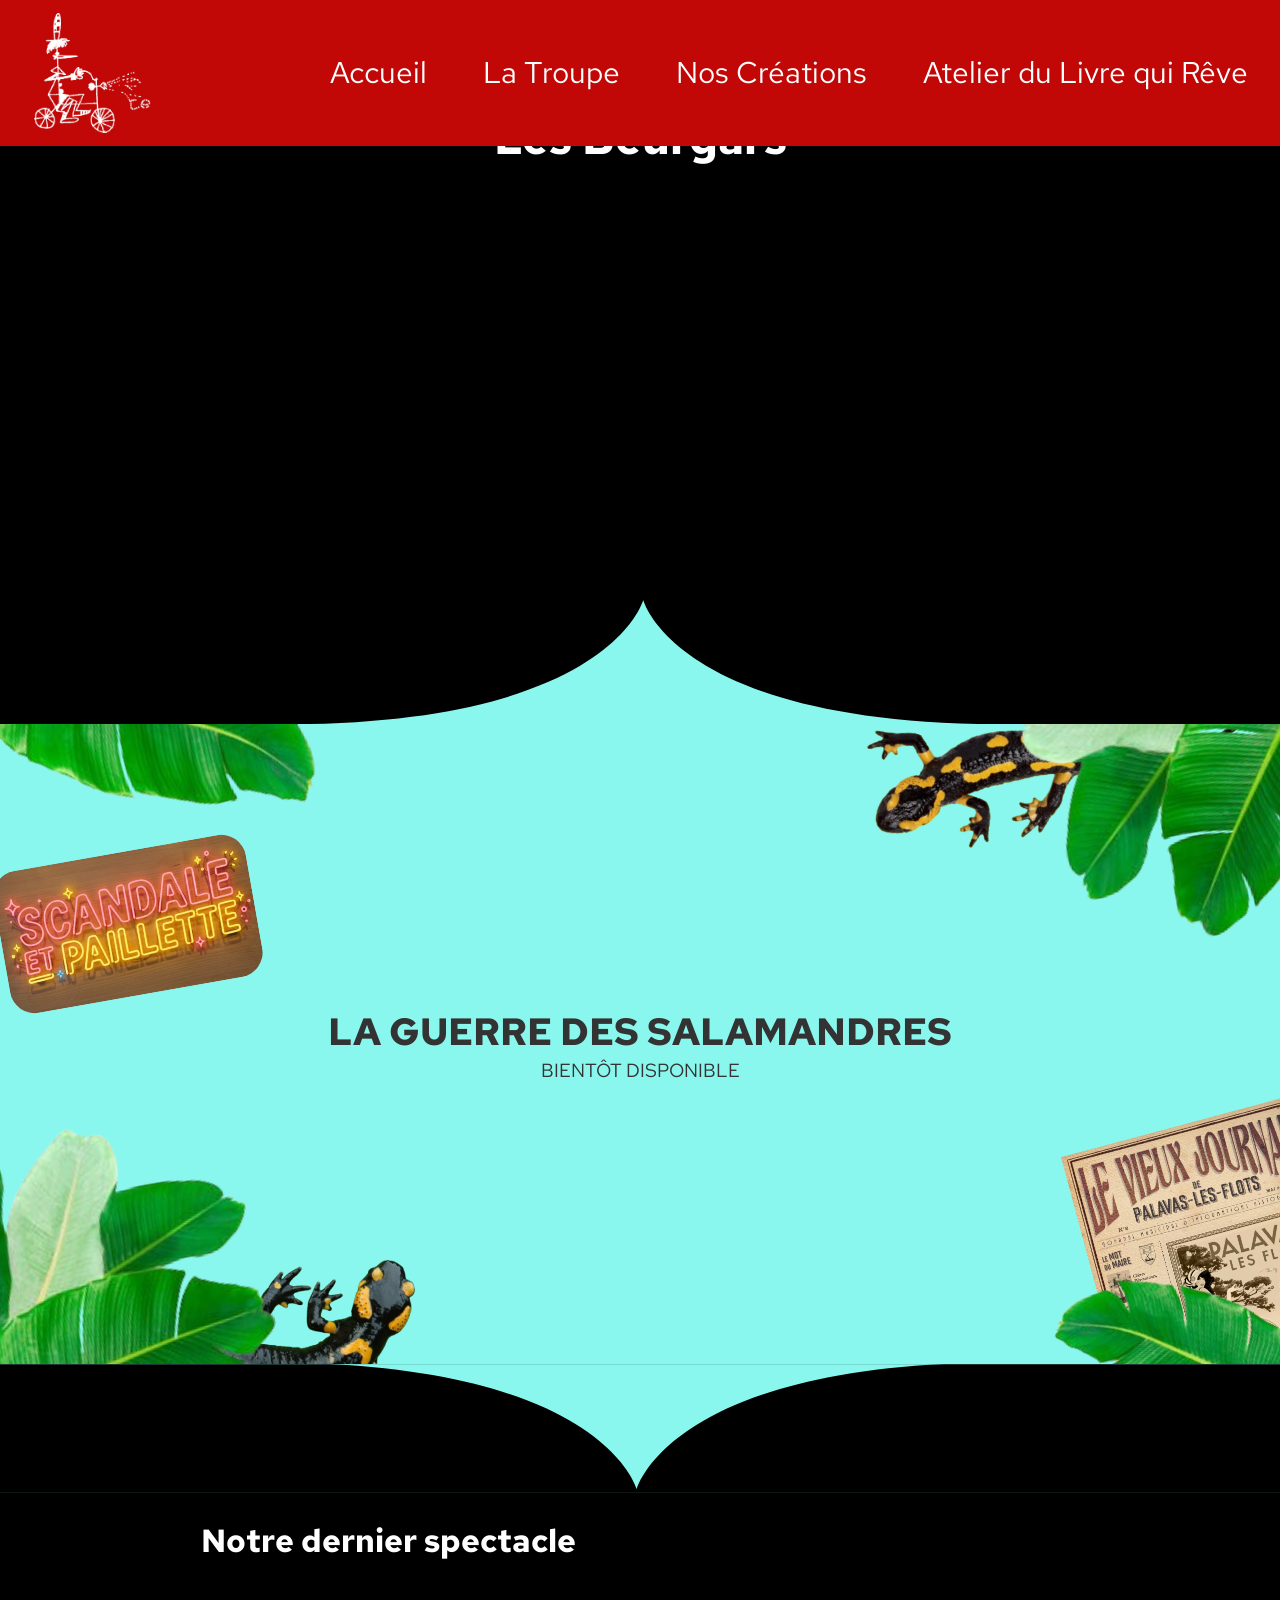
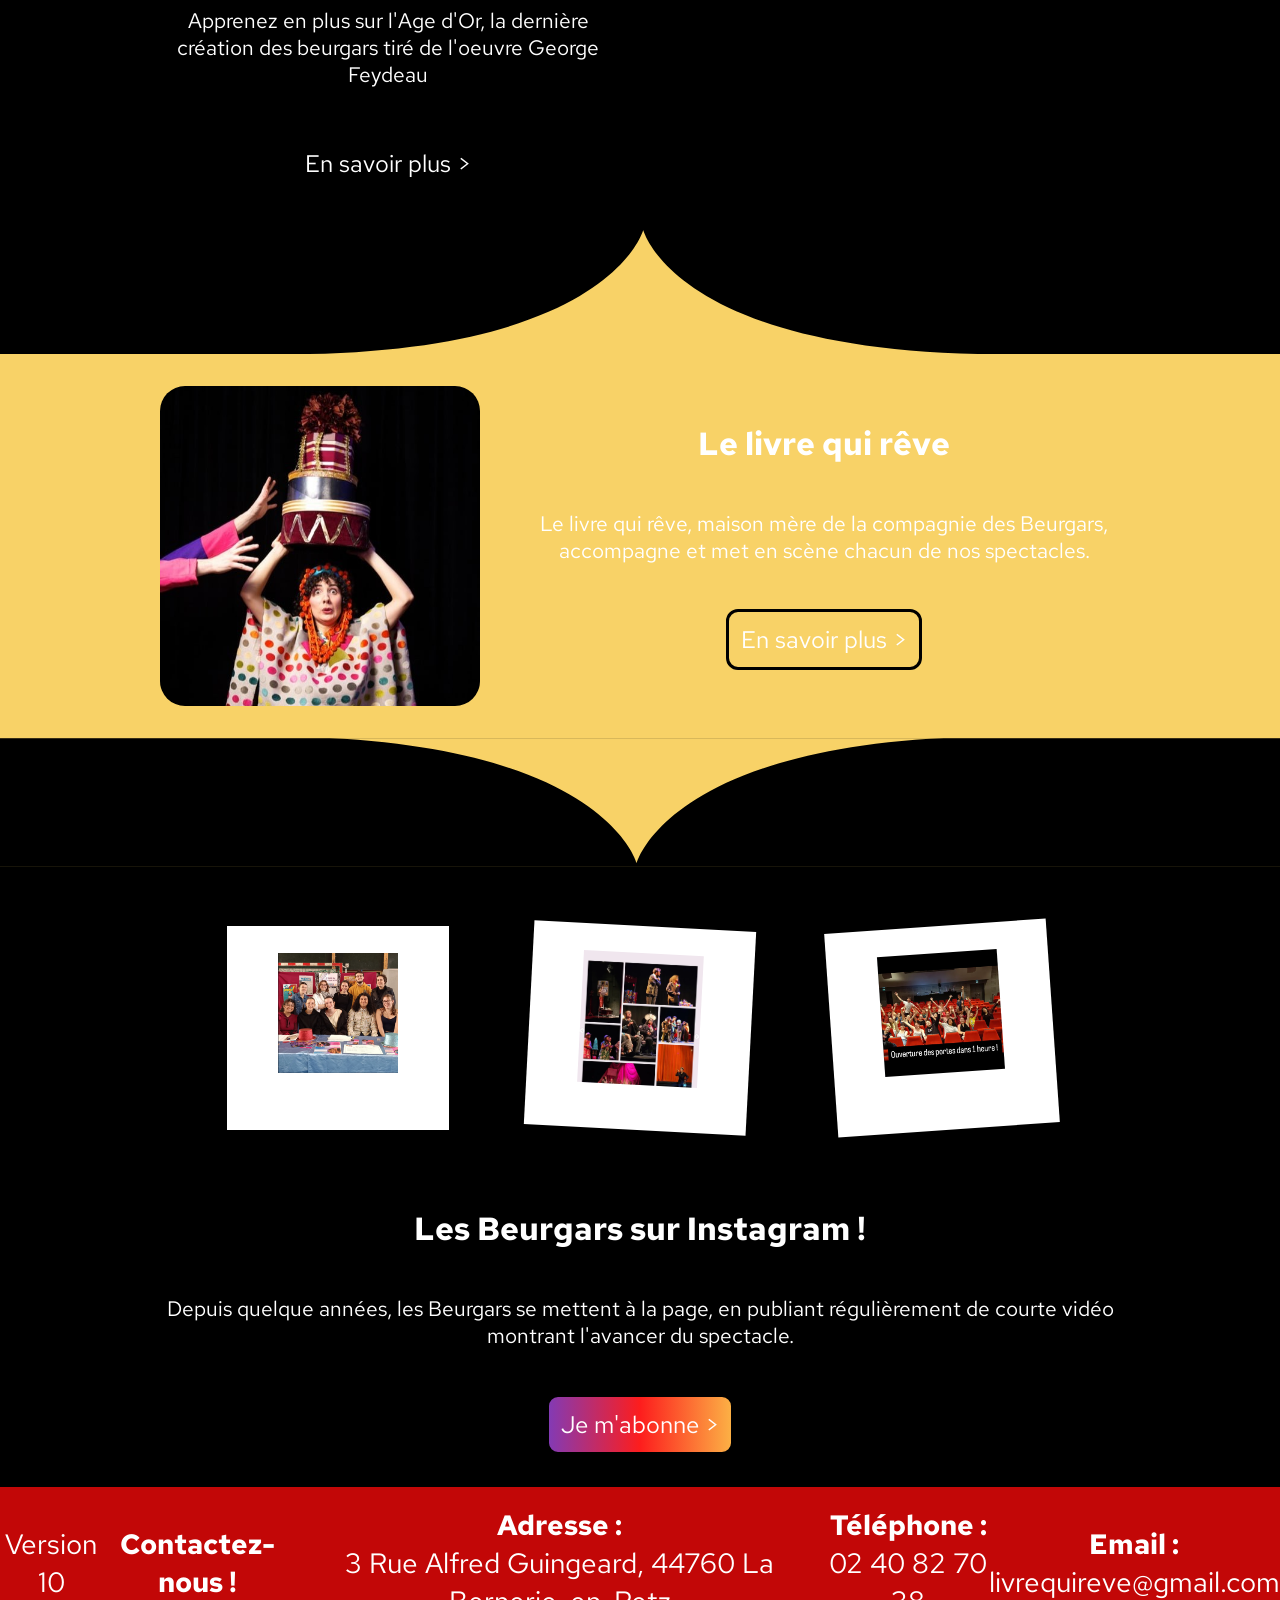
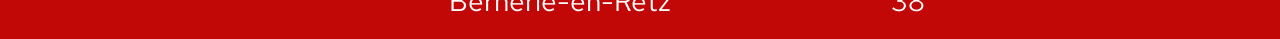
==== commit 1f6255f4: "FixNav2" ====
--- a/index.html
+++ b/index.html
@@ -14,9 +14,9 @@
     <body>
         <header>
             <div class="menu-hint-container">
-                <span class="mobile-hint">Menu</span>
-                <span class="hint-arrow">➔</span>
+                <span class="hint-arrow .left">→</span>
                 <button class="MenuToggle"></button>
+                <span class="hint-arrow .right">←</span>
             </div>
             <nav class="NavLink">
                 <ul>
--- a/MainStyle.css
+++ b/MainStyle.css
@@ -103,21 +103,19 @@
         gap: 6px;
     }
 
-    .mobile-hint {
-        display: inline-block;
-        font-size: 0.85rem;
-        color: white;
-        font-weight: bold;
-        text-transform: uppercase;
-        letter-spacing: 1px;
-    }
-
     .hint-arrow {
         display: inline-block;
         font-size: 1rem;
         color: white;
+    }
+
+    .hint-arrow.left {
         animation: pointLeft 1s infinite alternate;
-    }
+    } 
+
+    .hint-arrow.right {
+        animation: pointRight 1s infinite alternate;
+    } 
 
     header {
         flex-direction: column;
@@ -184,4 +182,13 @@
     100% {
         transform: translateX(-4px);
     }
+}
+
+@keyframes pointRight {
+    0% {
+        transform: translateX(0);
+    }
+    100% {
+        transform: translateX(4px);
+    }
 }
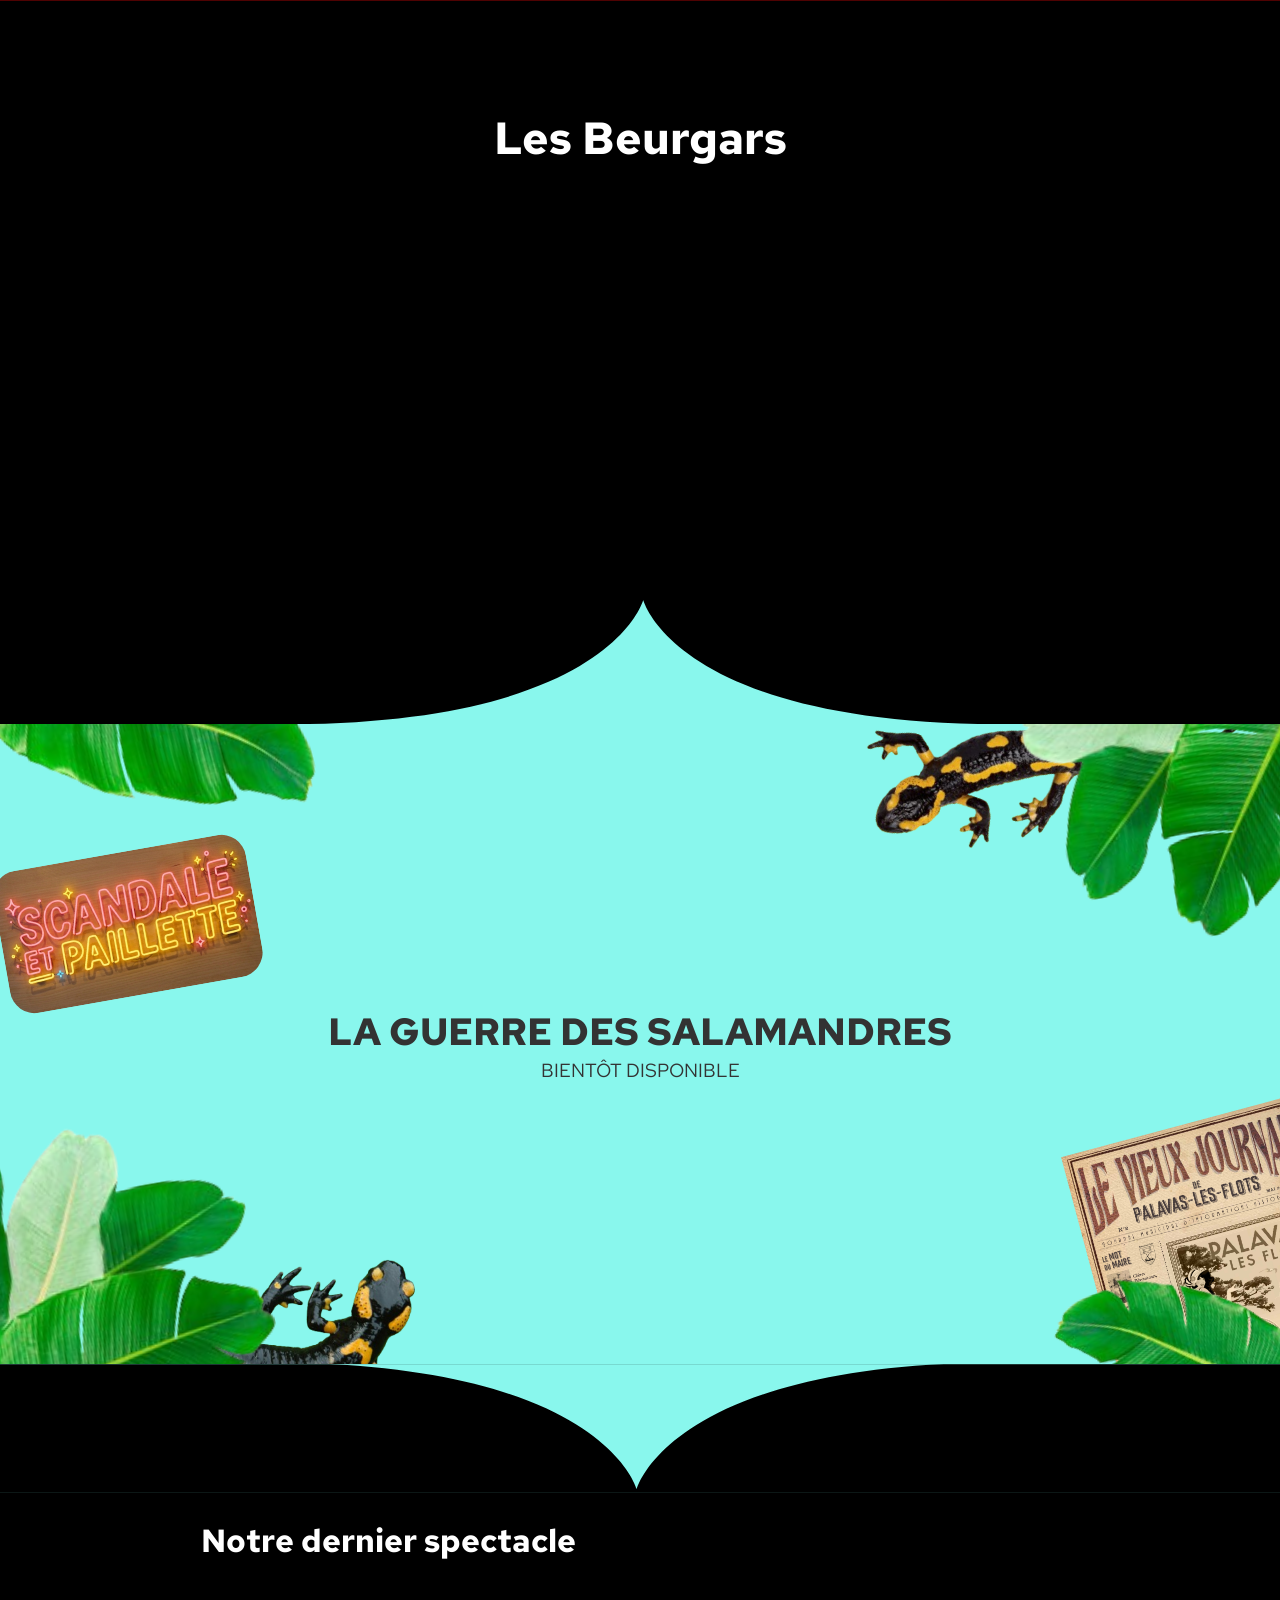
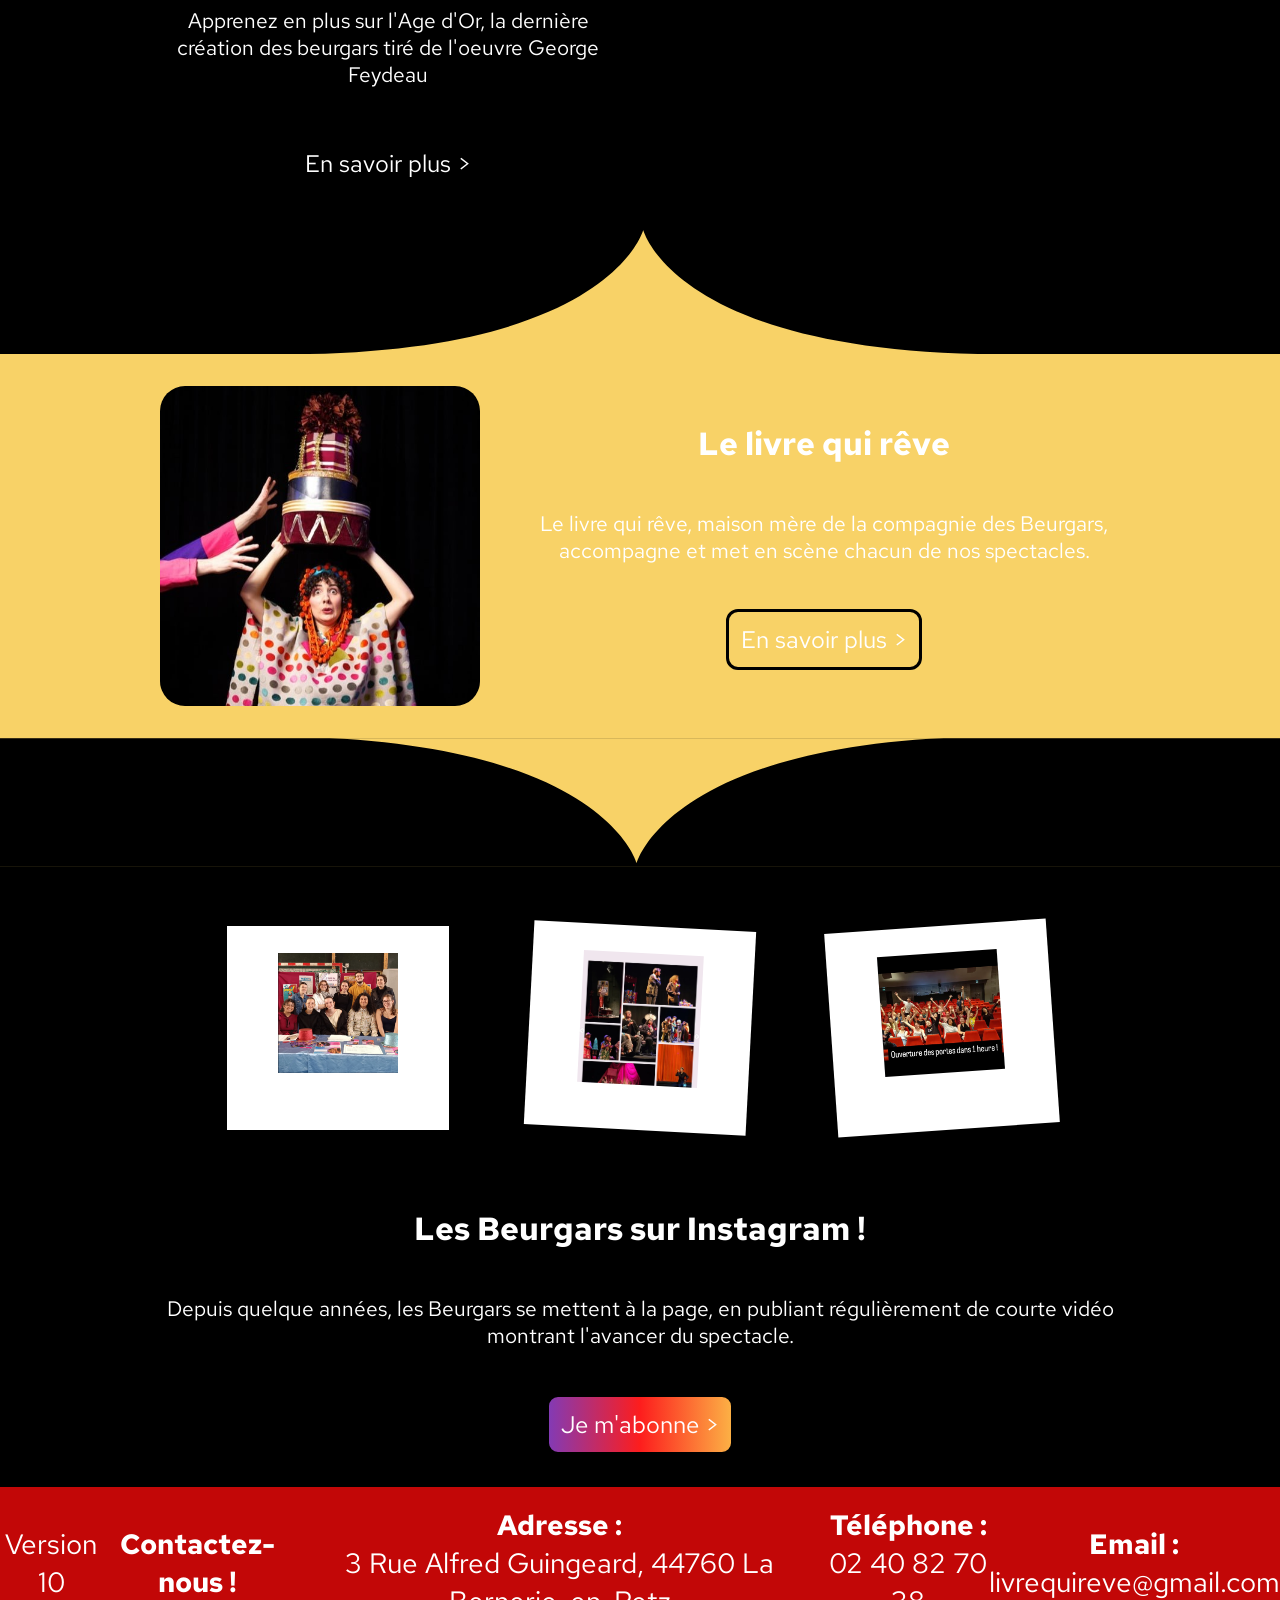
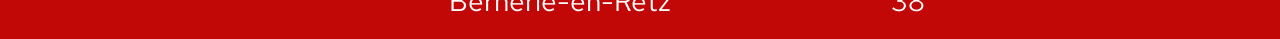
==== commit b939f888: "FixNav3" ====
--- a/index.html
+++ b/index.html
@@ -13,10 +13,10 @@
     </head>
     <body>
         <header>
-            <div class="menu-hint-container">
-                <span class="hint-arrow .left">→</span>
+            <div class="ArrowContainer">
+                <span class="Arrow">→</span>
                 <button class="MenuToggle"></button>
-                <span class="hint-arrow .right">←</span>
+                <span class="Arrow">←</span>
             </div>
             <nav class="NavLink">
                 <ul>
--- a/MainStyle.css
+++ b/MainStyle.css
@@ -88,34 +88,30 @@
     flex-shrink: 0;
 }
 
-.menu-hint-container {
+.ArrowContainer {
     display: contents; 
 }
 
-.mobile-hint, .hint-arrow {
+.Arrow {
     display: none;
 }
 
 @media screen and (max-width: 768px) {
-    .menu-hint-container {
+    .ArrowContainer {
         display: flex;
         align-items: center;
-        gap: 6px;
+        justify-content: center;
+        gap: 12px;
+        margin: 0 auto;
     }
 
-    .hint-arrow {
-        display: inline-block;
-        font-size: 1rem;
-        color: white;
+    .Arrow {
+        font-size: 1.2rem;
+        color: #ffffff;
+        font-weight: bold;
+        user-select: none;
+        animation: bounceArrows 1s infinite alternate ease-in-out;
     }
-
-    .hint-arrow.left {
-        animation: pointLeft 1s infinite alternate;
-    } 
-
-    .hint-arrow.right {
-        animation: pointRight 1s infinite alternate;
-    } 
 
     header {
         flex-direction: column;
@@ -175,20 +171,13 @@
     }
 }
 
-@keyframes pointLeft {
+@keyframes bounceArrows {
     0% {
         transform: translateX(0);
+        opacity: 0.5;
     }
     100% {
-        transform: translateX(-4px);
-    }
-}
-
-@keyframes pointRight {
-    0% {
-        transform: translateX(0);
-    }
-    100% {
-        transform: translateX(4px);
+        transform: translateX(3px); /* Effet de léger déplacement vers le logo */
+        opacity: 1;
     }
 }
